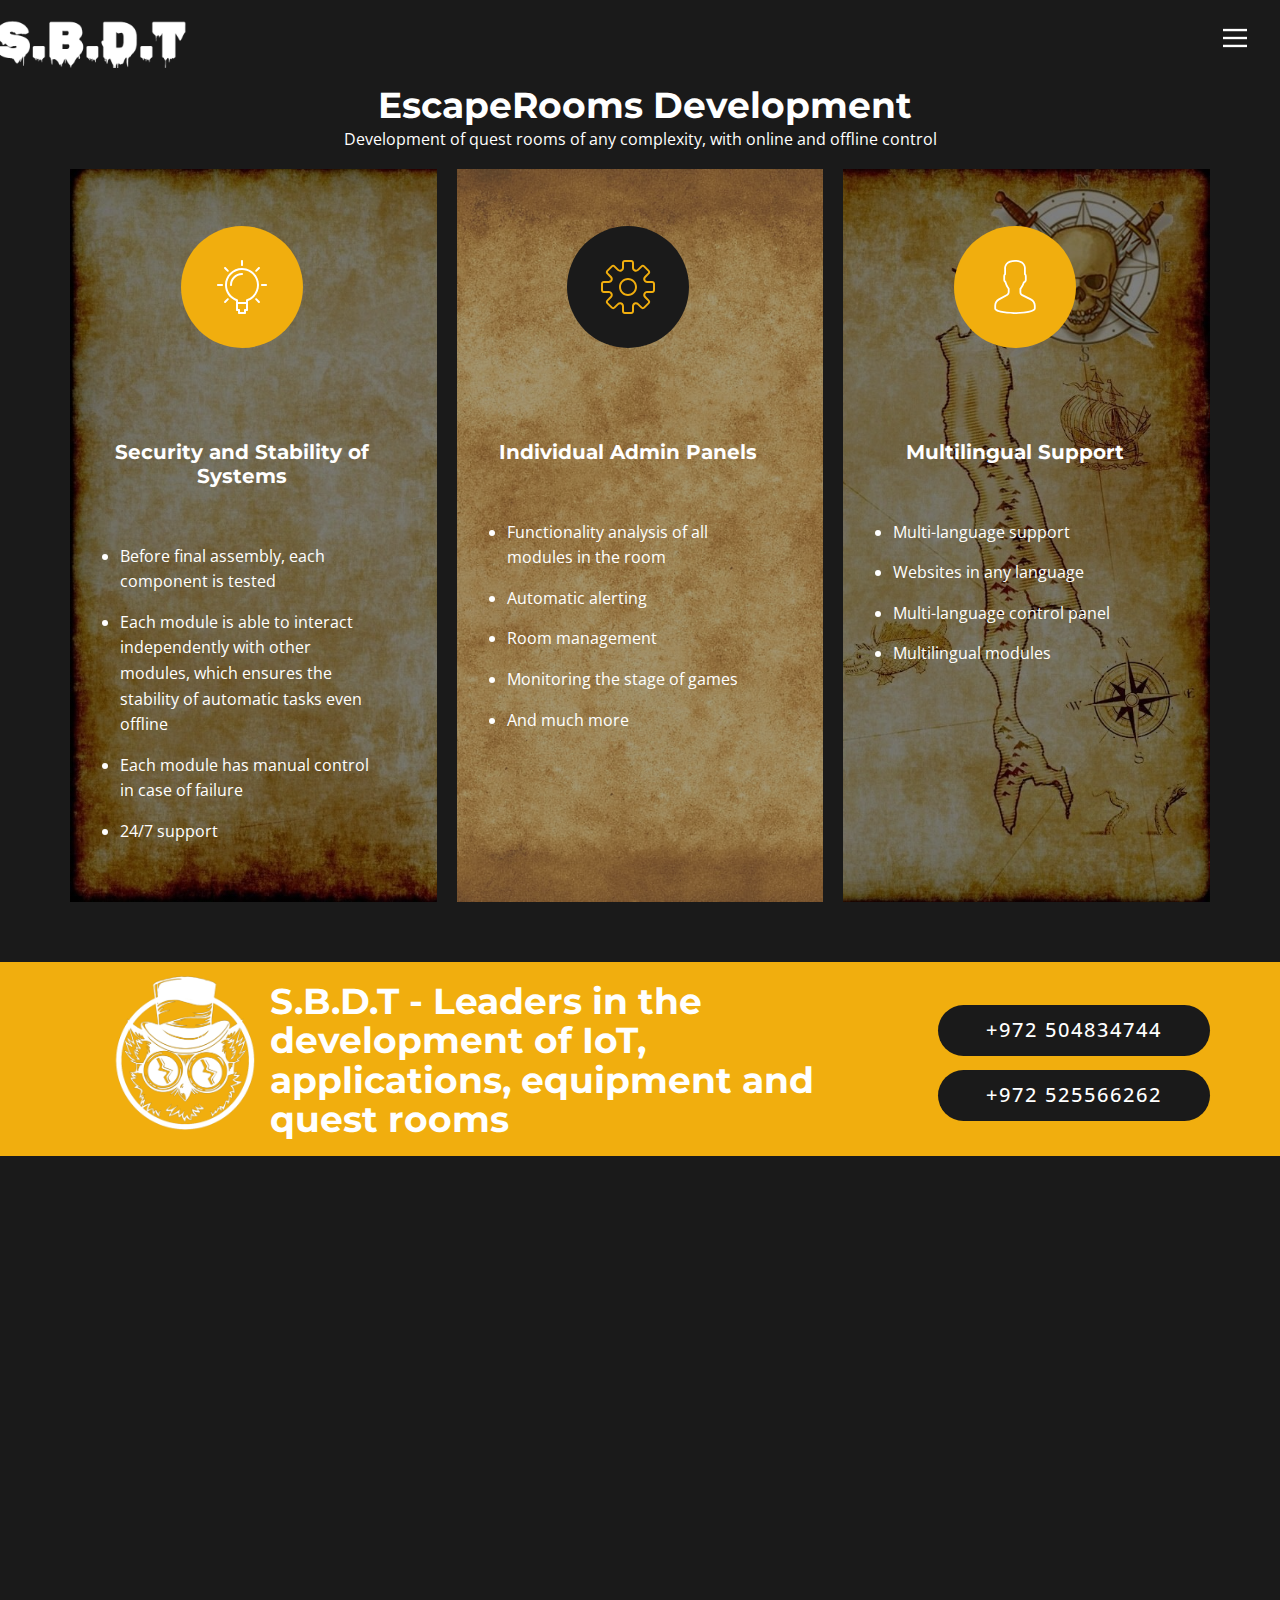
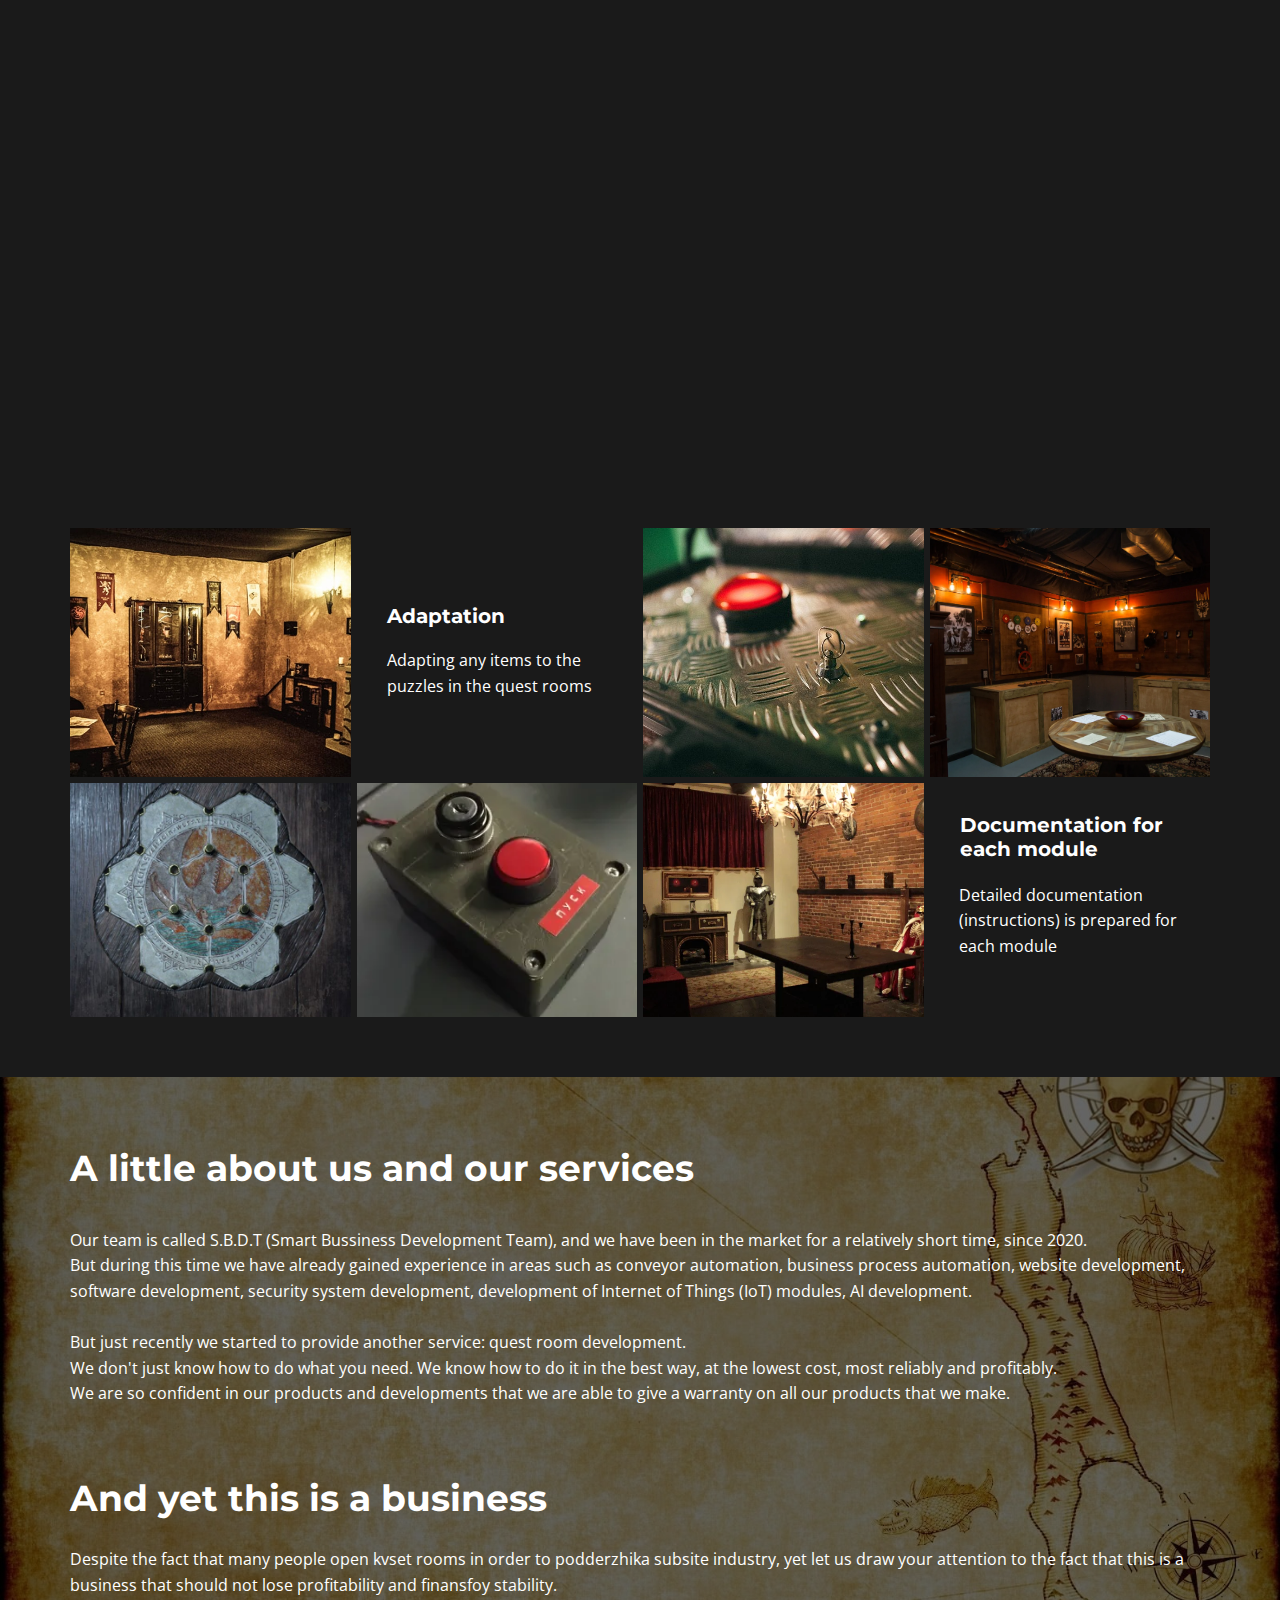
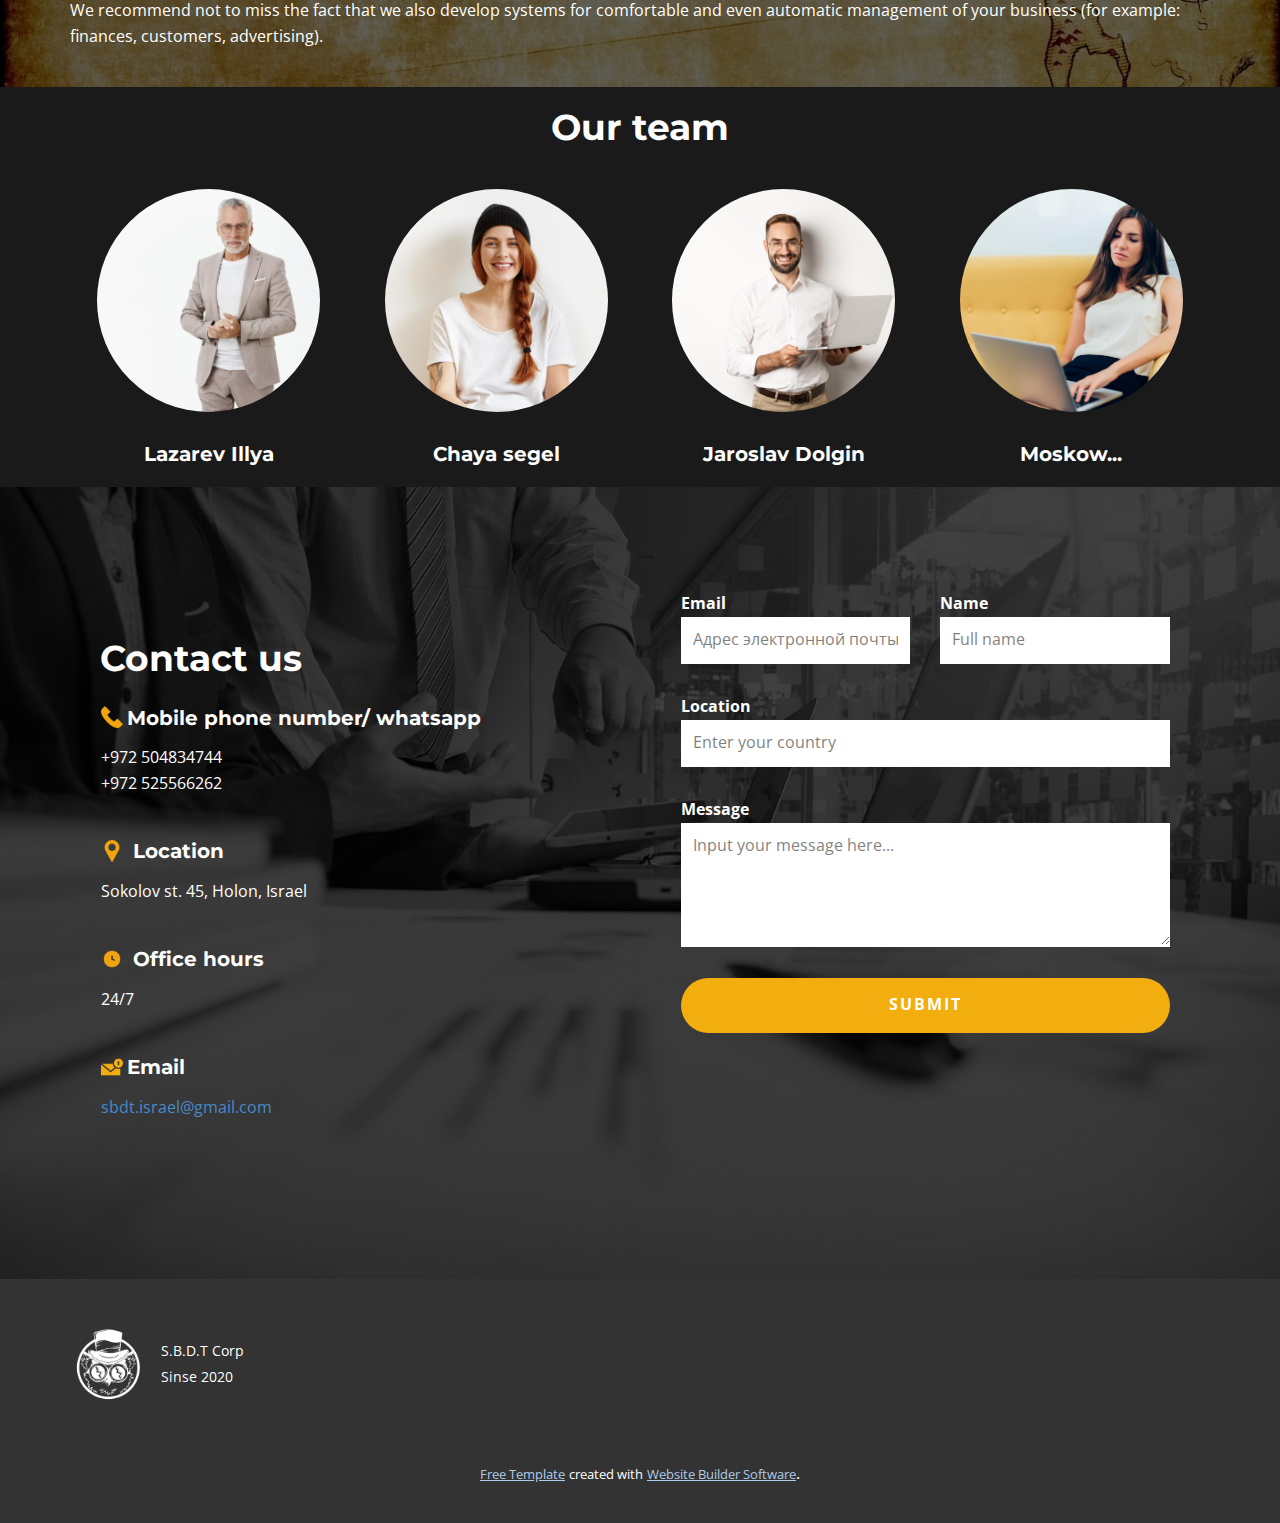
==== en.html @ 7250367c "Add files via upload" ====
<!DOCTYPE html>
<html style="font-size: 16px;" lang="ru"><head>
    <meta name="viewport" content="width=device-width, initial-scale=1.0">
    <meta charset="utf-8">
    <meta name="keywords" content="​We Provide Flexible IT Choose, ​​We advise leaders on strategy, marketing, organization and IT, The Future That You Will See Soon, 92, 37, 25, Contact Us">
    <meta name="description" content="Разработка тех поддержка кветс комнат">
    <title>en</title>
    <link rel="stylesheet" href="nicepage.css" media="screen">
<link rel="stylesheet" href="en.css" media="screen">
    <script class="u-script" type="text/javascript" src="jquery.js" defer=""></script>
    <script class="u-script" type="text/javascript" src="nicepage.js" defer=""></script>
    <meta name="generator" content="Nicepage 5.9.10, nicepage.com">
    <meta name="referrer" content="origin">
    <link id="u-theme-google-font" rel="stylesheet" href="https://fonts.googleapis.com/css?family=Roboto:100,100i,300,300i,400,400i,500,500i,700,700i,900,900i|Open+Sans:300,300i,400,400i,500,500i,600,600i,700,700i,800,800i">
    <link id="u-page-google-font" rel="stylesheet" href="https://fonts.googleapis.com/css?family=Montserrat:100,100i,200,200i,300,300i,400,400i,500,500i,600,600i,700,700i,800,800i,900,900i">
    
    
    
    
    
    
    
    
    <script type="application/ld+json">{
		"@context": "http://schema.org",
		"@type": "Organization",
		"name": "Site1",
		"logo": "/images/logo.png"
}</script>
    <meta name="theme-color" content="#478ac9">
    <meta property="og:title" content="en">
    <meta property="og:description" content="Разработка тех поддержка кветс комнат">
    <meta property="og:type" content="website">
  <script>
    function gdprConfirmed() {
        return true;
    }
    function dynamicLoadScript(src) {
        var script = document.createElement('script');
        script.src = src && typeof src === 'string' ? src : 'https://www.google.com/recaptcha/api.js?render=6LfAHPQlAAAAAA3vXrbldy4jl2K6qHG-6I332Dzw';
        script.async = true;
        document.body.appendChild(script);
        script.onload = function() {
            let event = new CustomEvent("recaptchaLoaded");
            document.dispatchEvent(event);
        };
    }
    document.addEventListener('DOMContentLoaded', function () {
        var confirmButton = document.querySelector('.u-cookies-consent .u-button-confirm');
        if (confirmButton) {
            confirmButton.onclick = dynamicLoadScript;
        }
    });
    </script>
    <script>
        document.addEventListener("DOMContentLoaded", function(){
            if (!gdprConfirmed()) {
                return;
            }
            dynamicLoadScript();
        });
    </script>
    <script>
        document.addEventListener("recaptchaLoaded", function() {
            if (!gdprConfirmed()) {
                return;
            }
            (function (grecaptcha, sitekey, actions) {
                var recaptcha = {
                    execute: function (action, submitFormCb) {
                        try {
                            grecaptcha.execute(
                                sitekey,
                                {action: action}
                            ).then(function (token) {
                                var forms = document.getElementsByTagName('form');

                                for (var i = 0; i < forms.length; i++) {
                                    var fields = forms[i].getElementsByTagName('input');

                                    for (var j = 0; j < fields.length; j++) {
                                        var field = fields[j];

                                        if ('recaptchaResponse' === field.getAttribute('name')) {
                                            field.setAttribute('value', token);
                                            break;
                                        }
                                    }
                                }
                                submitFormCb();
                            });
                        } catch (e) {
                            var formError = document.querySelector('.u-form-send-error');

                            if (formError) {
                                formError.innerText = 'Неверный владелец сайта: ' + e.message.replace(/:[\s\S]*/, '');
                                formError.style.display = 'block';
                            }
                        }
                    },

                    executeContact: function (submitFormCb) {
                        recaptcha.execute(actions['contact'], submitFormCb);
                    }
                };

                window.recaptchaObject = recaptcha;
            })(
                grecaptcha,
                
                '6LfAHPQlAAAAAA3vXrbldy4jl2K6qHG-6I332Dzw',
                {'contact': 'contact'}
            );
        });
    </script>
<meta data-intl-tel-input-cdn-path="intlTelInput/"></head>
  <body class="u-body u-overlap u-xl-mode" data-lang="ru"><header class="u-clearfix u-header u-header" id="sec-5789"><a href="https://nicepage.com" class="u-image u-logo u-image-1" data-image-width="640" data-image-height="126">
        <img src="/images/logo.png" class="u-logo-image u-logo-image-1">
      </a><nav class="u-align-left u-font-size-14 u-menu u-menu-hamburger u-nav-spacing-25 u-offcanvas u-menu-1" data-responsive-from="XL">
        <div class="menu-collapse">
          <a class="u-button-style u-nav-link u-text-white" href="#" style="padding: 4px 0px; font-size: calc(1em + 8px);">
            <svg class="u-svg-link" preserveAspectRatio="xMidYMin slice" viewBox="0 0 302 302" style=""><use xmlns:xlink="http://www.w3.org/1999/xlink" xlink:href="#svg-7b92"></use></svg>
            <svg xmlns="http://www.w3.org/2000/svg" xmlns:xlink="http://www.w3.org/1999/xlink" version="1.1" id="svg-7b92" x="0px" y="0px" viewBox="0 0 302 302" style="enable-background:new 0 0 302 302;" xml:space="preserve" class="u-svg-content"><g><rect y="36" width="302" height="30"></rect><rect y="236" width="302" height="30"></rect><rect y="136" width="302" height="30"></rect>
</g><g></g><g></g><g></g><g></g><g></g><g></g><g></g><g></g><g></g><g></g><g></g><g></g><g></g><g></g><g></g></svg>
          </a>
        </div>
        <div class="u-custom-menu u-nav-container">
          <ul class="u-nav u-unstyled u-nav-1"><li class="u-nav-item"><a class="u-button-style u-nav-link u-palette-1-base u-text-active-white u-text-hover-grey-50 u-text-white" href="/he.html#carousel_6845" style="padding: 10px 20px;">דף הבית</a>
</li><li class="u-nav-item"><a class="u-button-style u-nav-link u-palette-1-base u-text-active-white u-text-hover-grey-50 u-text-white" href="/he.html#carousel_c0f6" style="padding: 10px 20px;">הצוות שלנו</a>
</li><li class="u-nav-item"><a class="u-button-style u-nav-link u-palette-1-base u-text-active-white u-text-hover-grey-50 u-text-white" href="/he.html#carousel_c68a" style="padding: 10px 20px;">צור קשר</a>
</li></ul>
        </div>
        <div class="u-custom-menu u-nav-container-collapse">
          <div class="u-align-center u-black u-container-style u-inner-container-layout u-opacity u-opacity-95 u-sidenav">
            <div class="u-inner-container-layout u-sidenav-overflow">
              <div class="u-menu-close"></div>
              <ul class="u-align-center u-nav u-popupmenu-items u-unstyled u-nav-2"><li class="u-nav-item"><a class="u-button-style u-nav-link" href="/he.html#carousel_6845">דף הבית</a>
</li><li class="u-nav-item"><a class="u-button-style u-nav-link" href="/he.html#carousel_c0f6">הצוות שלנו</a>
</li><li class="u-nav-item"><a class="u-button-style u-nav-link" href="/he.html#carousel_c68a">צור קשר</a>
</li></ul>
            </div>
          </div>
          <div class="u-black u-menu-overlay u-opacity u-opacity-70"></div>
        </div>
      </nav></header>
    <section class="u-clearfix u-grey-90 u-section-1" id="carousel_6845">
      <div class="u-clearfix u-sheet u-sheet-1">
        <a href="/ru.html" class="u-active-none u-border-2 u-border-active-palette-2-dark-1 u-border-grey-10 u-border-hover-palette-2-base u-border-no-left u-border-no-right u-border-no-top u-bottom-left-radius-0 u-bottom-right-radius-0 u-btn u-button-style u-hover-none u-none u-radius-0 u-text-grey-5 u-text-hover-palette-2-base u-top-left-radius-0 u-top-right-radius-0 u-btn-1">Русский</a>
        <a href="/he.html" class="u-active-none u-border-2 u-border-active-palette-2-dark-1 u-border-grey-5 u-border-hover-palette-2-base u-border-no-left u-border-no-right u-border-no-top u-btn u-button-style u-hover-none u-none u-text-grey-5 u-text-hover-palette-2-base u-btn-2">עברית</a>
        <h2 class="u-align-center u-custom-font u-font-montserrat u-text u-text-default u-text-1">&nbsp;EscapeRooms Development</h2>
        <p class="u-align-center u-text u-text-2"> Development of quest rooms of any complexity, with online and offline control</p>
        <div class="u-expanded-width u-list u-list-1">
          <div class="u-repeater u-repeater-1">
            <div class="u-container-align-center u-container-style u-custom-item u-image u-list-item u-repeater-item u-shading u-image-1" data-image-width="1600" data-image-height="1000">
              <div class="u-container-layout u-similar-container u-container-layout-1"><span class="u-align-center u-custom-item u-icon u-icon-circle u-palette-3-base u-text-white u-icon-1"><svg class="u-svg-link" preserveAspectRatio="xMidYMin slice" viewBox="0 0 54 54" style=""><use xmlns:xlink="http://www.w3.org/1999/xlink" xlink:href="#svg-997c"></use></svg><svg class="u-svg-content" viewBox="0 0 54 54" x="0px" y="0px" id="svg-997c" style="enable-background:new 0 0 54 54;"><g><path d="M27,8c-9.374,0-17,7.626-17,17c0,7.112,4.391,13.412,11,15.9V50c0,0.553,0.447,1,1,1h1v2c0,0.553,0.447,1,1,1h6
		c0.553,0,1-0.447,1-1v-2h1c0.553,0,1-0.447,1-1v-9.1c6.609-2.488,11-8.788,11-15.9C44,15.626,36.374,8,27,8z M30,49
		c-0.553,0-1,0.447-1,1v2h-4v-2c0-0.553-0.447-1-1-1h-1v-5h8v5H30z M31.688,39.242C31.277,39.377,31,39.761,31,40.192V42h-8v-1.808
		c0-0.432-0.277-0.815-0.688-0.95C16.145,37.214,12,31.49,12,25c0-8.271,6.729-15,15-15s15,6.729,15,15
		C42,31.49,37.855,37.214,31.688,39.242z"></path><path d="M27,6c0.553,0,1-0.447,1-1V1c0-0.553-0.447-1-1-1s-1,0.447-1,1v4C26,5.553,26.447,6,27,6z"></path><path d="M51,24h-4c-0.553,0-1,0.447-1,1s0.447,1,1,1h4c0.553,0,1-0.447,1-1S51.553,24,51,24z"></path><path d="M7,24H3c-0.553,0-1,0.447-1,1s0.447,1,1,1h4c0.553,0,1-0.447,1-1S7.553,24,7,24z"></path><path d="M43.264,7.322l-2.828,2.828c-0.391,0.391-0.391,1.023,0,1.414c0.195,0.195,0.451,0.293,0.707,0.293
		s0.512-0.098,0.707-0.293l2.828-2.828c0.391-0.391,0.391-1.023,0-1.414S43.654,6.932,43.264,7.322z"></path><path d="M12.15,38.436l-2.828,2.828c-0.391,0.391-0.391,1.023,0,1.414c0.195,0.195,0.451,0.293,0.707,0.293
		s0.512-0.098,0.707-0.293l2.828-2.828c0.391-0.391,0.391-1.023,0-1.414S12.541,38.045,12.15,38.436z"></path><path d="M41.85,38.436c-0.391-0.391-1.023-0.391-1.414,0s-0.391,1.023,0,1.414l2.828,2.828c0.195,0.195,0.451,0.293,0.707,0.293
		s0.512-0.098,0.707-0.293c0.391-0.391,0.391-1.023,0-1.414L41.85,38.436z"></path><path d="M12.15,11.564c0.195,0.195,0.451,0.293,0.707,0.293s0.512-0.098,0.707-0.293c0.391-0.391,0.391-1.023,0-1.414l-2.828-2.828
		c-0.391-0.391-1.023-0.391-1.414,0s-0.391,1.023,0,1.414L12.15,11.564z"></path><path d="M27,13c-6.617,0-12,5.383-12,12c0,0.553,0.447,1,1,1s1-0.447,1-1c0-5.514,4.486-10,10-10c0.553,0,1-0.447,1-1
		S27.553,13,27,13z"></path>
</g></svg></span>
                <h5 class="u-align-center u-custom-font u-font-montserrat u-text u-text-default u-text-3"> Security and Stability of Systems</h5>
                <ul class="u-align-left u-custom-item u-spacing-15 u-text u-text-default u-text-4">
                  <li> Before final assembly, each component is tested</li>
                  <li> Each module is able to interact independently with other modules, which ensures the stability of automatic tasks even offline</li>
                  <li> Each module has manual control in case of failure</li>
                  <li> 24/7 support<br>
                  </li>
                </ul>
              </div>
            </div>
            <div class="u-container-style u-custom-item u-image u-list-item u-repeater-item u-shading u-image-2" data-image-width="910" data-image-height="861">
              <div class="u-container-layout u-similar-container u-container-layout-2"><span class="u-align-center u-custom-item u-grey-90 u-icon u-icon-circle u-text-palette-3-base u-icon-2"><svg class="u-svg-link" preserveAspectRatio="xMidYMin slice" viewBox="0 0 54 54" style=""><use xmlns:xlink="http://www.w3.org/1999/xlink" xlink:href="#svg-9608"></use></svg><svg class="u-svg-content" viewBox="0 0 54 54" x="0px" y="0px" id="svg-9608" style="enable-background:new 0 0 54 54;"><g><path d="M51.22,21h-5.052c-0.812,0-1.481-0.447-1.792-1.197s-0.153-1.54,0.42-2.114l3.572-3.571
		c0.525-0.525,0.814-1.224,0.814-1.966c0-0.743-0.289-1.441-0.814-1.967l-4.553-4.553c-1.05-1.05-2.881-1.052-3.933,0l-3.571,3.571
		c-0.574,0.573-1.366,0.733-2.114,0.421C33.447,9.313,33,8.644,33,7.832V2.78C33,1.247,31.753,0,30.22,0H23.78
		C22.247,0,21,1.247,21,2.78v5.052c0,0.812-0.447,1.481-1.197,1.792c-0.748,0.313-1.54,0.152-2.114-0.421l-3.571-3.571
		c-1.052-1.052-2.883-1.05-3.933,0l-4.553,4.553c-0.525,0.525-0.814,1.224-0.814,1.967c0,0.742,0.289,1.44,0.814,1.966l3.572,3.571
		c0.573,0.574,0.73,1.364,0.42,2.114S8.644,21,7.832,21H2.78C1.247,21,0,22.247,0,23.78v6.439C0,31.753,1.247,33,2.78,33h5.052
		c0.812,0,1.481,0.447,1.792,1.197s0.153,1.54-0.42,2.114l-3.572,3.571c-0.525,0.525-0.814,1.224-0.814,1.966
		c0,0.743,0.289,1.441,0.814,1.967l4.553,4.553c1.051,1.051,2.881,1.053,3.933,0l3.571-3.572c0.574-0.573,1.363-0.731,2.114-0.42
		c0.75,0.311,1.197,0.98,1.197,1.792v5.052c0,1.533,1.247,2.78,2.78,2.78h6.439c1.533,0,2.78-1.247,2.78-2.78v-5.052
		c0-0.812,0.447-1.481,1.197-1.792c0.751-0.312,1.54-0.153,2.114,0.42l3.571,3.572c1.052,1.052,2.883,1.05,3.933,0l4.553-4.553
		c0.525-0.525,0.814-1.224,0.814-1.967c0-0.742-0.289-1.44-0.814-1.966l-3.572-3.571c-0.573-0.574-0.73-1.364-0.42-2.114
		S45.356,33,46.168,33h5.052c1.533,0,2.78-1.247,2.78-2.78V23.78C54,22.247,52.753,21,51.22,21z M52,30.22
		C52,30.65,51.65,31,51.22,31h-5.052c-1.624,0-3.019,0.932-3.64,2.432c-0.622,1.5-0.295,3.146,0.854,4.294l3.572,3.571
		c0.305,0.305,0.305,0.8,0,1.104l-4.553,4.553c-0.304,0.304-0.799,0.306-1.104,0l-3.571-3.572c-1.149-1.149-2.794-1.474-4.294-0.854
		c-1.5,0.621-2.432,2.016-2.432,3.64v5.052C31,51.65,30.65,52,30.22,52H23.78C23.35,52,23,51.65,23,51.22v-5.052
		c0-1.624-0.932-3.019-2.432-3.64c-0.503-0.209-1.021-0.311-1.533-0.311c-1.014,0-1.997,0.4-2.761,1.164l-3.571,3.572
		c-0.306,0.306-0.801,0.304-1.104,0l-4.553-4.553c-0.305-0.305-0.305-0.8,0-1.104l3.572-3.571c1.148-1.148,1.476-2.794,0.854-4.294
		C10.851,31.932,9.456,31,7.832,31H2.78C2.35,31,2,30.65,2,30.22V23.78C2,23.35,2.35,23,2.78,23h5.052
		c1.624,0,3.019-0.932,3.64-2.432c0.622-1.5,0.295-3.146-0.854-4.294l-3.572-3.571c-0.305-0.305-0.305-0.8,0-1.104l4.553-4.553
		c0.304-0.305,0.799-0.305,1.104,0l3.571,3.571c1.147,1.147,2.792,1.476,4.294,0.854C22.068,10.851,23,9.456,23,7.832V2.78
		C23,2.35,23.35,2,23.78,2h6.439C30.65,2,31,2.35,31,2.78v5.052c0,1.624,0.932,3.019,2.432,3.64
		c1.502,0.622,3.146,0.294,4.294-0.854l3.571-3.571c0.306-0.305,0.801-0.305,1.104,0l4.553,4.553c0.305,0.305,0.305,0.8,0,1.104
		l-3.572,3.571c-1.148,1.148-1.476,2.794-0.854,4.294c0.621,1.5,2.016,2.432,3.64,2.432h5.052C51.65,23,52,23.35,52,23.78V30.22z"></path><path d="M27,18c-4.963,0-9,4.037-9,9s4.037,9,9,9s9-4.037,9-9S31.963,18,27,18z M27,34c-3.859,0-7-3.141-7-7s3.141-7,7-7
		s7,3.141,7,7S30.859,34,27,34z"></path>
</g></svg></span>
                <h5 class="u-align-center u-custom-font u-font-montserrat u-text u-text-default u-text-5"> Individual Admin Panels</h5>
                <ul class="u-align-left u-custom-item u-spacing-15 u-text u-text-default u-text-6">
                  <li> Functionality analysis of all modules in the room</li>
                  <li> Automatic alerting</li>
                  <li> Room management</li>
                  <li> Monitoring the stage of games</li>
                  <li> And much more</li>
                </ul>
              </div>
            </div>
            <div class="u-container-align-center u-container-style u-custom-item u-image u-list-item u-repeater-item u-shading u-image-3" data-image-width="1600" data-image-height="1000">
              <div class="u-container-layout u-similar-container u-container-layout-3"><span class="u-align-center u-custom-item u-icon u-icon-circle u-palette-3-base u-icon-3"><svg class="u-svg-link" preserveAspectRatio="xMidYMin slice" viewBox="0 0 60 60" style=""><use xmlns:xlink="http://www.w3.org/1999/xlink" xlink:href="#svg-826c"></use></svg><svg class="u-svg-content" viewBox="0 0 60 60" x="0px" y="0px" id="svg-826c" style="enable-background:new 0 0 60 60;"><path d="M48.014,42.889l-9.553-4.776C37.56,37.662,37,36.756,37,35.748v-3.381c0.229-0.28,0.47-0.599,0.719-0.951
	c1.239-1.75,2.232-3.698,2.954-5.799C42.084,24.97,43,23.575,43,22v-4c0-0.963-0.36-1.896-1-2.625v-5.319
	c0.056-0.55,0.276-3.824-2.092-6.525C37.854,1.188,34.521,0,30,0s-7.854,1.188-9.908,3.53C17.724,6.231,17.944,9.506,18,10.056
	v5.319c-0.64,0.729-1,1.662-1,2.625v4c0,1.217,0.553,2.352,1.497,3.109c0.916,3.627,2.833,6.36,3.503,7.237v3.309
	c0,0.968-0.528,1.856-1.377,2.32l-8.921,4.866C8.801,44.424,7,47.458,7,50.762V54c0,4.746,15.045,6,23,6s23-1.254,23-6v-3.043
	C53,47.519,51.089,44.427,48.014,42.889z M51,54c0,1.357-7.412,4-21,4S9,55.357,9,54v-3.238c0-2.571,1.402-4.934,3.659-6.164
	l8.921-4.866C23.073,38.917,24,37.354,24,35.655v-4.019l-0.233-0.278c-0.024-0.029-2.475-2.994-3.41-7.065l-0.091-0.396l-0.341-0.22
	C19.346,23.303,19,22.676,19,22v-4c0-0.561,0.238-1.084,0.67-1.475L20,16.228V10l-0.009-0.131c-0.003-0.027-0.343-2.799,1.605-5.021
	C23.253,2.958,26.081,2,30,2c3.905,0,6.727,0.951,8.386,2.828c1.947,2.201,1.625,5.017,1.623,5.041L40,16.228l0.33,0.298
	C40.762,16.916,41,17.439,41,18v4c0,0.873-0.572,1.637-1.422,1.899l-0.498,0.153l-0.16,0.495c-0.669,2.081-1.622,4.003-2.834,5.713
	c-0.297,0.421-0.586,0.794-0.837,1.079L35,31.623v4.125c0,1.77,0.983,3.361,2.566,4.153l9.553,4.776
	C49.513,45.874,51,48.28,51,50.957V54z"></path></svg></span>
                <h5 class="u-align-center u-custom-font u-font-montserrat u-text u-text-default u-text-7"> Multilingual Support</h5>
                <ul class="u-align-left u-custom-item u-spacing-15 u-text u-text-default u-text-8">
                  <li> Multi-language support</li>
                  <li> Websites in any language</li>
                  <li> Multi-language control panel</li>
                  <li> Multilingual modules</li>
                </ul>
              </div>
            </div>
          </div>
        </div>
      </div>
    </section>
    <section class="u-clearfix u-palette-3-base u-section-2" id="carousel_320a">
      <div class="u-clearfix u-sheet u-valign-middle-lg u-sheet-1">
        <div class="u-clearfix u-expanded-width-xl u-expanded-width-xs u-gutter-0 u-layout-wrap u-layout-wrap-1">
          <div class="u-layout">
            <div class="u-layout-row">
              <div class="u-align-center-sm u-align-center-xs u-align-left-lg u-align-left-md u-align-left-xl u-container-style u-layout-cell u-left-cell u-size-34 u-layout-cell-1">
                <div class="u-container-layout u-container-layout-1">
                  <img class="u-image u-image-contain u-image-default u-preserve-proportions u-image-1" src="/images/IMG22.png" alt="" data-image-width="776" data-image-height="767">
                  <h2 class="u-custom-font u-font-montserrat u-text u-text-white u-text-1"> S.B.D.T - Lead​ers in the development of IoT, applications, equipment and quest rooms</h2>
                </div>
              </div>
              <div class="cell-temp-clone u-align-right u-container-style u-layout-cell u-right-cell u-similar-fill u-size-26 u-layout-cell-2">
                <div class="u-container-layout u-container-layout-2">
                  <a href="tel:+972504834744" class="u-align-center u-border-active-palette-2-light-2 u-border-hover-palette-2-light-2 u-border-none u-btn u-btn-round u-button-style u-color-scheme-summer-time u-color-style-multicolor-1 u-custom u-grey-90 u-radius-50 u-text-active-palette-3-base u-text-hover-palette-3-base u-btn-1" data-animation-name="" data-animation-duration="0" data-animation-delay="0" data-animation-direction="">+972 504834744</a>
                  <a href="tel:+972525566262" class="u-align-center u-border-active-palette-2-light-2 u-border-hover-palette-2-light-2 u-border-none u-btn u-btn-round u-button-style u-color-scheme-summer-time u-color-style-multicolor-1 u-custom u-grey-90 u-radius-50 u-text-active-palette-3-base u-text-hover-palette-3-base u-btn-2" data-animation-name="" data-animation-duration="0" data-animation-delay="0" data-animation-direction="">+972 525566262</a>
                </div>
              </div>
            </div>
          </div>
        </div>
      </div>
    </section>
    <section class="u-align-left u-clearfix u-grey-90 u-section-3" id="carousel_d161">
      <div class="u-list u-list-1">
        <div class="u-repeater u-repeater-1">
          <div class="u-align-left u-container-align-center u-container-style u-list-item u-opacity u-opacity-90 u-repeater-item u-shape-rectangle u-list-item-1" data-animation-name="customAnimationIn" data-animation-duration="1500" data-animation-delay="500">
            <div class="u-container-layout u-similar-container u-valign-top u-container-layout-1"><span class="u-align-center u-icon u-icon-circle u-palette-3-base u-text-white u-icon-1"><svg class="u-svg-link" preserveAspectRatio="xMidYMin slice" viewBox="0 0 54 54" style=""><use xmlns:xlink="http://www.w3.org/1999/xlink" xlink:href="#svg-0cd9"></use></svg><svg class="u-svg-content" viewBox="0 0 54 54" x="0px" y="0px" id="svg-0cd9" style="enable-background:new 0 0 54 54;"><g><path d="M27,8c-9.374,0-17,7.626-17,17c0,7.112,4.391,13.412,11,15.9V50c0,0.553,0.447,1,1,1h1v2c0,0.553,0.447,1,1,1h6
		c0.553,0,1-0.447,1-1v-2h1c0.553,0,1-0.447,1-1v-9.1c6.609-2.488,11-8.788,11-15.9C44,15.626,36.374,8,27,8z M30,49
		c-0.553,0-1,0.447-1,1v2h-4v-2c0-0.553-0.447-1-1-1h-1v-5h8v5H30z M31.688,39.242C31.277,39.377,31,39.761,31,40.192V42h-8v-1.808
		c0-0.432-0.277-0.815-0.688-0.95C16.145,37.214,12,31.49,12,25c0-8.271,6.729-15,15-15s15,6.729,15,15
		C42,31.49,37.855,37.214,31.688,39.242z"></path><path d="M27,6c0.553,0,1-0.447,1-1V1c0-0.553-0.447-1-1-1s-1,0.447-1,1v4C26,5.553,26.447,6,27,6z"></path><path d="M51,24h-4c-0.553,0-1,0.447-1,1s0.447,1,1,1h4c0.553,0,1-0.447,1-1S51.553,24,51,24z"></path><path d="M7,24H3c-0.553,0-1,0.447-1,1s0.447,1,1,1h4c0.553,0,1-0.447,1-1S7.553,24,7,24z"></path><path d="M43.264,7.322l-2.828,2.828c-0.391,0.391-0.391,1.023,0,1.414c0.195,0.195,0.451,0.293,0.707,0.293
		s0.512-0.098,0.707-0.293l2.828-2.828c0.391-0.391,0.391-1.023,0-1.414S43.654,6.932,43.264,7.322z"></path><path d="M12.15,38.436l-2.828,2.828c-0.391,0.391-0.391,1.023,0,1.414c0.195,0.195,0.451,0.293,0.707,0.293
		s0.512-0.098,0.707-0.293l2.828-2.828c0.391-0.391,0.391-1.023,0-1.414S12.541,38.045,12.15,38.436z"></path><path d="M41.85,38.436c-0.391-0.391-1.023-0.391-1.414,0s-0.391,1.023,0,1.414l2.828,2.828c0.195,0.195,0.451,0.293,0.707,0.293
		s0.512-0.098,0.707-0.293c0.391-0.391,0.391-1.023,0-1.414L41.85,38.436z"></path><path d="M12.15,11.564c0.195,0.195,0.451,0.293,0.707,0.293s0.512-0.098,0.707-0.293c0.391-0.391,0.391-1.023,0-1.414l-2.828-2.828
		c-0.391-0.391-1.023-0.391-1.414,0s-0.391,1.023,0,1.414L12.15,11.564z"></path><path d="M27,13c-6.617,0-12,5.383-12,12c0,0.553,0.447,1,1,1s1-0.447,1-1c0-5.514,4.486-10,10-10c0.553,0,1-0.447,1-1
		S27.553,13,27,13z"></path>
</g></svg></span>
              <h4 class="u-align-center u-custom-font u-custom-item u-font-montserrat u-text u-text-1"> High quality</h4>
              <p class="u-align-center u-text u-text-2"> When assembling, we make sure that every component works without failure. Not only that, we always provide for redundant manual interaction mechanisms.</p>
            </div>
          </div>
          <div class="u-align-left u-container-align-center u-container-style u-list-item u-opacity u-opacity-90 u-repeater-item u-shape-rectangle u-list-item-2" data-animation-name="customAnimationIn" data-animation-duration="1500">
            <div class="u-container-layout u-similar-container u-valign-top u-container-layout-2"><span class="u-align-center u-icon u-icon-circle u-palette-3-base u-text-white u-icon-2"><svg class="u-svg-link" preserveAspectRatio="xMidYMin slice" viewBox="0 0 54 54" style=""><use xmlns:xlink="http://www.w3.org/1999/xlink" xlink:href="#svg-81b3"></use></svg><svg class="u-svg-content" viewBox="0 0 54 54" x="0px" y="0px" id="svg-81b3" style="enable-background:new 0 0 54 54;"><g><path d="M51.22,21h-5.052c-0.812,0-1.481-0.447-1.792-1.197s-0.153-1.54,0.42-2.114l3.572-3.571
		c0.525-0.525,0.814-1.224,0.814-1.966c0-0.743-0.289-1.441-0.814-1.967l-4.553-4.553c-1.05-1.05-2.881-1.052-3.933,0l-3.571,3.571
		c-0.574,0.573-1.366,0.733-2.114,0.421C33.447,9.313,33,8.644,33,7.832V2.78C33,1.247,31.753,0,30.22,0H23.78
		C22.247,0,21,1.247,21,2.78v5.052c0,0.812-0.447,1.481-1.197,1.792c-0.748,0.313-1.54,0.152-2.114-0.421l-3.571-3.571
		c-1.052-1.052-2.883-1.05-3.933,0l-4.553,4.553c-0.525,0.525-0.814,1.224-0.814,1.967c0,0.742,0.289,1.44,0.814,1.966l3.572,3.571
		c0.573,0.574,0.73,1.364,0.42,2.114S8.644,21,7.832,21H2.78C1.247,21,0,22.247,0,23.78v6.439C0,31.753,1.247,33,2.78,33h5.052
		c0.812,0,1.481,0.447,1.792,1.197s0.153,1.54-0.42,2.114l-3.572,3.571c-0.525,0.525-0.814,1.224-0.814,1.966
		c0,0.743,0.289,1.441,0.814,1.967l4.553,4.553c1.051,1.051,2.881,1.053,3.933,0l3.571-3.572c0.574-0.573,1.363-0.731,2.114-0.42
		c0.75,0.311,1.197,0.98,1.197,1.792v5.052c0,1.533,1.247,2.78,2.78,2.78h6.439c1.533,0,2.78-1.247,2.78-2.78v-5.052
		c0-0.812,0.447-1.481,1.197-1.792c0.751-0.312,1.54-0.153,2.114,0.42l3.571,3.572c1.052,1.052,2.883,1.05,3.933,0l4.553-4.553
		c0.525-0.525,0.814-1.224,0.814-1.967c0-0.742-0.289-1.44-0.814-1.966l-3.572-3.571c-0.573-0.574-0.73-1.364-0.42-2.114
		S45.356,33,46.168,33h5.052c1.533,0,2.78-1.247,2.78-2.78V23.78C54,22.247,52.753,21,51.22,21z M52,30.22
		C52,30.65,51.65,31,51.22,31h-5.052c-1.624,0-3.019,0.932-3.64,2.432c-0.622,1.5-0.295,3.146,0.854,4.294l3.572,3.571
		c0.305,0.305,0.305,0.8,0,1.104l-4.553,4.553c-0.304,0.304-0.799,0.306-1.104,0l-3.571-3.572c-1.149-1.149-2.794-1.474-4.294-0.854
		c-1.5,0.621-2.432,2.016-2.432,3.64v5.052C31,51.65,30.65,52,30.22,52H23.78C23.35,52,23,51.65,23,51.22v-5.052
		c0-1.624-0.932-3.019-2.432-3.64c-0.503-0.209-1.021-0.311-1.533-0.311c-1.014,0-1.997,0.4-2.761,1.164l-3.571,3.572
		c-0.306,0.306-0.801,0.304-1.104,0l-4.553-4.553c-0.305-0.305-0.305-0.8,0-1.104l3.572-3.571c1.148-1.148,1.476-2.794,0.854-4.294
		C10.851,31.932,9.456,31,7.832,31H2.78C2.35,31,2,30.65,2,30.22V23.78C2,23.35,2.35,23,2.78,23h5.052
		c1.624,0,3.019-0.932,3.64-2.432c0.622-1.5,0.295-3.146-0.854-4.294l-3.572-3.571c-0.305-0.305-0.305-0.8,0-1.104l4.553-4.553
		c0.304-0.305,0.799-0.305,1.104,0l3.571,3.571c1.147,1.147,2.792,1.476,4.294,0.854C22.068,10.851,23,9.456,23,7.832V2.78
		C23,2.35,23.35,2,23.78,2h6.439C30.65,2,31,2.35,31,2.78v5.052c0,1.624,0.932,3.019,2.432,3.64
		c1.502,0.622,3.146,0.294,4.294-0.854l3.571-3.571c0.306-0.305,0.801-0.305,1.104,0l4.553,4.553c0.305,0.305,0.305,0.8,0,1.104
		l-3.572,3.571c-1.148,1.148-1.476,2.794-0.854,4.294c0.621,1.5,2.016,2.432,3.64,2.432h5.052C51.65,23,52,23.35,52,23.78V30.22z"></path><path d="M27,18c-4.963,0-9,4.037-9,9s4.037,9,9,9s9-4.037,9-9S31.963,18,27,18z M27,34c-3.859,0-7-3.141-7-7s3.141-7,7-7
		s7,3.141,7,7S30.859,34,27,34z"></path>
</g></svg></span>
              <h4 class="u-align-center u-custom-font u-custom-item u-font-montserrat u-text u-text-3"> Individual approach</h4>
              <p class="u-align-center u-text u-text-4"> We develop all mechanisms individually for each of our customers. This allows us to achieve maximum performance and system uptime.</p>
            </div>
          </div>
          <div class="u-align-left u-container-align-center u-container-style u-list-item u-opacity u-opacity-90 u-repeater-item u-shape-rectangle u-list-item-3" data-animation-name="customAnimationIn" data-animation-duration="1500" data-animation-delay="500">
            <div class="u-container-layout u-similar-container u-valign-top u-container-layout-3"><span class="u-align-center u-icon u-icon-circle u-palette-3-base u-text-white u-icon-3"><svg class="u-svg-link" preserveAspectRatio="xMidYMin slice" viewBox="0 0 60 60" style=""><use xmlns:xlink="http://www.w3.org/1999/xlink" xlink:href="#svg-36f8"></use></svg><svg class="u-svg-content" viewBox="0 0 60 60" x="0px" y="0px" id="svg-36f8" style="enable-background:new 0 0 60 60;"><g><path d="M42.595,0H17.405C14.977,0,13,1.977,13,4.405v51.189C13,58.023,14.977,60,17.405,60h25.189C45.023,60,47,58.023,47,55.595
		V4.405C47,1.977,45.023,0,42.595,0z M15,8h30v38H15V8z M17.405,2h25.189C43.921,2,45,3.079,45,4.405V6H15V4.405
		C15,3.079,16.079,2,17.405,2z M42.595,58H17.405C16.079,58,15,56.921,15,55.595V48h30v7.595C45,56.921,43.921,58,42.595,58z"></path><path d="M30,49c-2.206,0-4,1.794-4,4s1.794,4,4,4s4-1.794,4-4S32.206,49,30,49z M30,55c-1.103,0-2-0.897-2-2s0.897-2,2-2
		s2,0.897,2,2S31.103,55,30,55z"></path><path d="M26,5h4c0.553,0,1-0.447,1-1s-0.447-1-1-1h-4c-0.553,0-1,0.447-1,1S25.447,5,26,5z"></path><path d="M33,5h1c0.553,0,1-0.447,1-1s-0.447-1-1-1h-1c-0.553,0-1,0.447-1,1S32.447,5,33,5z"></path><path d="M56.612,4.569c-0.391-0.391-1.023-0.391-1.414,0s-0.391,1.023,0,1.414c3.736,3.736,3.736,9.815,0,13.552
		c-0.391,0.391-0.391,1.023,0,1.414c0.195,0.195,0.451,0.293,0.707,0.293s0.512-0.098,0.707-0.293
		C61.128,16.434,61.128,9.085,56.612,4.569z"></path><path d="M52.401,6.845c-0.391-0.391-1.023-0.391-1.414,0s-0.391,1.023,0,1.414c1.237,1.237,1.918,2.885,1.918,4.639
		s-0.681,3.401-1.918,4.638c-0.391,0.391-0.391,1.023,0,1.414c0.195,0.195,0.451,0.293,0.707,0.293s0.512-0.098,0.707-0.293
		c1.615-1.614,2.504-3.764,2.504-6.052S54.017,8.459,52.401,6.845z"></path><path d="M4.802,5.983c0.391-0.391,0.391-1.023,0-1.414s-1.023-0.391-1.414,0c-4.516,4.516-4.516,11.864,0,16.38
		c0.195,0.195,0.451,0.293,0.707,0.293s0.512-0.098,0.707-0.293c0.391-0.391,0.391-1.023,0-1.414
		C1.065,15.799,1.065,9.72,4.802,5.983z"></path><path d="M9.013,6.569c-0.391-0.391-1.023-0.391-1.414,0c-1.615,1.614-2.504,3.764-2.504,6.052s0.889,4.438,2.504,6.053
		c0.195,0.195,0.451,0.293,0.707,0.293s0.512-0.098,0.707-0.293c0.391-0.391,0.391-1.023,0-1.414
		c-1.237-1.237-1.918-2.885-1.918-4.639S7.775,9.22,9.013,7.983C9.403,7.593,9.403,6.96,9.013,6.569z"></path>
</g></svg></span>
              <h4 class="u-align-center u-custom-font u-custom-item u-font-montserrat u-text u-text-5"> Always in your pocket</h4>
              <p class="u-align-center u-text u-text-6"> Provide all possible tools to communicate with technical support, as well as constant communication with your room</p>
            </div>
          </div>
          <div class="u-align-left u-container-align-center u-container-style u-list-item u-opacity u-opacity-90 u-repeater-item u-shape-rectangle u-list-item-4" data-animation-name="customAnimationIn" data-animation-duration="1500" data-animation-delay="500">
            <div class="u-container-layout u-similar-container u-valign-top u-container-layout-4"><span class="u-align-center u-icon u-icon-circle u-palette-3-base u-text-white u-icon-4"><svg class="u-svg-link" preserveAspectRatio="xMidYMin slice" viewBox="0 0 60 60" style=""><use xmlns:xlink="http://www.w3.org/1999/xlink" xlink:href="#svg-562a"></use></svg><svg class="u-svg-content" viewBox="0 0 60 60" x="0px" y="0px" id="svg-562a" style="enable-background:new 0 0 60 60;"><g><path d="M38.914,0H6.5v60h47V14.586L38.914,0z M39.5,3.414L50.086,14H39.5V3.414z M8.5,58V2h29v14h14v42H8.5z"></path><path d="M42.5,21h-16c-0.552,0-1,0.447-1,1s0.448,1,1,1h16c0.552,0,1-0.447,1-1S43.052,21,42.5,21z"></path><path d="M22.875,18.219l-4.301,3.441l-1.367-1.367c-0.391-0.391-1.023-0.391-1.414,0s-0.391,1.023,0,1.414l2,2
		C17.987,23.901,18.243,24,18.5,24c0.22,0,0.441-0.072,0.624-0.219l5-4c0.432-0.346,0.501-0.975,0.156-1.406
		C23.936,17.943,23.306,17.874,22.875,18.219z"></path><path d="M42.5,32h-16c-0.552,0-1,0.447-1,1s0.448,1,1,1h16c0.552,0,1-0.447,1-1S43.052,32,42.5,32z"></path><path d="M22.875,29.219l-4.301,3.441l-1.367-1.367c-0.391-0.391-1.023-0.391-1.414,0s-0.391,1.023,0,1.414l2,2
		C17.987,34.901,18.243,35,18.5,35c0.22,0,0.441-0.072,0.624-0.219l5-4c0.432-0.346,0.501-0.975,0.156-1.406
		C23.936,28.943,23.306,28.874,22.875,29.219z"></path><path d="M42.5,43h-16c-0.552,0-1,0.447-1,1s0.448,1,1,1h16c0.552,0,1-0.447,1-1S43.052,43,42.5,43z"></path><path d="M22.875,40.219l-4.301,3.441l-1.367-1.367c-0.391-0.391-1.023-0.391-1.414,0s-0.391,1.023,0,1.414l2,2
		C17.987,45.901,18.243,46,18.5,46c0.22,0,0.441-0.072,0.624-0.219l5-4c0.432-0.346,0.501-0.975,0.156-1.406
		C23.936,39.943,23.306,39.874,22.875,40.219z"></path>
</g></svg></span>
              <h4 class="u-align-center u-custom-font u-custom-item u-font-montserrat u-text u-text-7"> The best prices on the world market</h4>
              <p class="u-align-center u-text u-text-8"> You pay only for our work. There is no extra charge for components.<br>Cash payment is possible.<br>
              </p>
            </div>
          </div>
          <div class="u-align-left u-container-align-center u-container-style u-list-item u-opacity u-opacity-90 u-repeater-item u-shape-rectangle u-list-item-5" data-animation-name="customAnimationIn" data-animation-duration="1500" data-animation-delay="500">
            <div class="u-container-layout u-similar-container u-valign-top u-container-layout-5"><span class="u-align-center u-icon u-icon-circle u-palette-3-base u-text-white u-icon-5"><svg class="u-svg-link" preserveAspectRatio="xMidYMin slice" viewBox="0 0 61.168 61.168" style=""><use xmlns:xlink="http://www.w3.org/1999/xlink" xlink:href="#svg-55de"></use></svg><svg class="u-svg-content" viewBox="0 0 61.168 61.168" x="0px" y="0px" id="svg-55de" style="enable-background:new 0 0 61.168 61.168;"><g><path d="M30.938,26.584c3.859,0,7-3.141,7-7s-3.141-7-7-7s-7,3.141-7,7S27.078,26.584,30.938,26.584z M30.938,14.584
		c2.757,0,5,2.243,5,5s-2.243,5-5,5s-5-2.243-5-5S28.181,14.584,30.938,14.584z"></path><path d="M50.216,37.584h-7.161l3.047-4.4c5.755-7.671,4.922-20.28-1.781-26.982c-3.621-3.622-8.437-5.617-13.56-5.617
		c-5.122,0-9.938,1.995-13.56,5.617c-6.703,6.702-7.536,19.312-1.804,26.952l3.068,4.431h-7.513L0,60.584h61.168L50.216,37.584z
		 M17.02,31.984c-5.199-6.933-4.454-18.32,1.596-24.369c3.244-3.244,7.558-5.031,12.146-5.031s8.901,1.787,12.146,5.031
		c6.05,6.049,6.795,17.437,1.573,24.399L30.761,51.827l-9.863-14.243h0L17.02,31.984z M12.216,39.584h7.634l10.911,15.757
		l10.91-15.757h7.281l9.048,19H3.168L12.216,39.584z"></path>
</g></svg></span>
              <h4 class="u-align-center u-custom-font u-custom-item u-font-montserrat u-text u-text-9"> We are everywhere</h4>
              <p class="u-align-center u-text u-text-10"> There is no need to get to our office. We get to the client ourselves, not depending on the city or country</p>
            </div>
          </div>
          <div class="u-align-left u-container-align-center u-container-style u-list-item u-opacity u-opacity-90 u-repeater-item u-shape-rectangle u-list-item-6" data-animation-name="customAnimationIn" data-animation-duration="1500" data-animation-delay="500">
            <div class="u-container-layout u-similar-container u-valign-top u-container-layout-6"><span class="u-align-center u-icon u-icon-circle u-palette-3-base u-text-white u-icon-6"><svg class="u-svg-link" preserveAspectRatio="xMidYMin slice" viewBox="0 0 60 60" style=""><use xmlns:xlink="http://www.w3.org/1999/xlink" xlink:href="#svg-44ef"></use></svg><svg class="u-svg-content" viewBox="0 0 60 60" x="0px" y="0px" id="svg-44ef" style="enable-background:new 0 0 60 60;"><path d="M55.014,45.389l-9.553-4.776C44.56,40.162,44,39.256,44,38.248v-3.381c0.229-0.28,0.47-0.599,0.719-0.951
	c1.239-1.75,2.232-3.698,2.954-5.799C49.084,27.47,50,26.075,50,24.5v-4c0-0.963-0.36-1.896-1-2.625v-5.319
	c0.056-0.55,0.276-3.824-2.092-6.525C44.854,3.688,41.521,2.5,37,2.5s-7.854,1.188-9.908,3.53c-1.435,1.637-1.918,3.481-2.064,4.805
	C23.314,9.949,21.294,9.5,19,9.5c-10.389,0-10.994,8.855-11,9v4.579c-0.648,0.706-1,1.521-1,2.33v3.454
	c0,1.079,0.483,2.085,1.311,2.765c0.825,3.11,2.854,5.46,3.644,6.285v2.743c0,0.787-0.428,1.509-1.171,1.915l-6.653,4.173
	C1.583,48.134,0,50.801,0,53.703V57.5h14h2h44v-4.043C60,50.019,58.089,46.927,55.014,45.389z M14,53.262V55.5H2v-1.797
	c0-2.17,1.184-4.164,3.141-5.233l6.652-4.173c1.333-0.727,2.161-2.121,2.161-3.641v-3.591l-0.318-0.297
	c-0.026-0.024-2.683-2.534-3.468-5.955l-0.091-0.396l-0.342-0.22C9.275,29.899,9,29.4,9,28.863v-3.454
	c0-0.36,0.245-0.788,0.671-1.174L10,23.938l-0.002-5.38C10.016,18.271,10.537,11.5,19,11.5c2.393,0,4.408,0.553,6,1.644v4.731
	c-0.64,0.729-1,1.662-1,2.625v4c0,0.304,0.035,0.603,0.101,0.893c0.027,0.116,0.081,0.222,0.118,0.334
	c0.055,0.168,0.099,0.341,0.176,0.5c0.001,0.002,0.002,0.003,0.003,0.005c0.256,0.528,0.629,1,1.099,1.377
	c0.005,0.019,0.011,0.036,0.016,0.054c0.06,0.229,0.123,0.457,0.191,0.68l0.081,0.261c0.014,0.046,0.031,0.093,0.046,0.139
	c0.035,0.108,0.069,0.215,0.105,0.321c0.06,0.175,0.123,0.356,0.196,0.553c0.031,0.082,0.065,0.156,0.097,0.237
	c0.082,0.209,0.164,0.411,0.25,0.611c0.021,0.048,0.039,0.1,0.06,0.147l0.056,0.126c0.026,0.058,0.053,0.11,0.079,0.167
	c0.098,0.214,0.194,0.421,0.294,0.621c0.016,0.032,0.031,0.067,0.047,0.099c0.063,0.125,0.126,0.243,0.189,0.363
	c0.108,0.206,0.214,0.4,0.32,0.588c0.052,0.092,0.103,0.182,0.154,0.269c0.144,0.246,0.281,0.472,0.414,0.682
	c0.029,0.045,0.057,0.092,0.085,0.135c0.242,0.375,0.452,0.679,0.626,0.916c0.046,0.063,0.086,0.117,0.125,0.17
	c0.022,0.029,0.052,0.071,0.071,0.097v3.309c0,0.968-0.528,1.856-1.377,2.32l-2.646,1.443l-0.461-0.041l-0.188,0.395l-5.626,3.069
	C15.801,46.924,14,49.958,14,53.262z M58,55.5H16v-2.238c0-2.571,1.402-4.934,3.659-6.164l8.921-4.866
	C30.073,41.417,31,39.854,31,38.155v-4.018v-0.001l-0.194-0.232l-0.038-0.045c-0.002-0.003-0.064-0.078-0.165-0.21
	c-0.006-0.008-0.012-0.016-0.019-0.024c-0.053-0.069-0.115-0.152-0.186-0.251c-0.001-0.002-0.002-0.003-0.003-0.005
	c-0.149-0.207-0.336-0.476-0.544-0.8c-0.005-0.007-0.009-0.015-0.014-0.022c-0.098-0.153-0.202-0.32-0.308-0.497
	c-0.008-0.013-0.016-0.026-0.024-0.04c-0.226-0.379-0.466-0.808-0.705-1.283c0,0-0.001-0.001-0.001-0.002
	c-0.127-0.255-0.254-0.523-0.378-0.802l0,0c-0.017-0.039-0.035-0.077-0.052-0.116h0c-0.055-0.125-0.11-0.256-0.166-0.391
	c-0.02-0.049-0.04-0.1-0.06-0.15c-0.052-0.131-0.105-0.263-0.161-0.414c-0.102-0.272-0.198-0.556-0.29-0.849l-0.055-0.178
	c-0.006-0.02-0.013-0.04-0.019-0.061c-0.094-0.316-0.184-0.639-0.26-0.971l-0.091-0.396l-0.341-0.22
	C26.346,25.803,26,25.176,26,24.5v-4c0-0.561,0.238-1.084,0.67-1.475L27,18.728V12.5v-0.354l-0.027-0.021
	c-0.034-0.722,0.009-2.935,1.623-4.776C30.253,5.458,33.081,4.5,37,4.5c3.905,0,6.727,0.951,8.386,2.828
	c1.947,2.201,1.625,5.017,1.623,5.041L47,18.728l0.33,0.298C47.762,19.416,48,19.939,48,20.5v4c0,0.873-0.572,1.637-1.422,1.899
	l-0.498,0.153l-0.16,0.495c-0.669,2.081-1.622,4.003-2.834,5.713c-0.297,0.421-0.586,0.794-0.837,1.079L42,34.123v4.125
	c0,1.77,0.983,3.361,2.566,4.153l9.553,4.776C56.513,48.374,58,50.78,58,53.457V55.5z"></path></svg></span>
              <h4 class="u-align-center u-custom-font u-custom-item u-font-montserrat u-text u-text-11"> 24/7 Tech Support</h4>
              <p class="u-align-center u-text u-text-12"> If necessary, we are always ready to help by phone or arrive on site with minimal delays.</p>
            </div>
          </div>
        </div>
      </div>
    </section>
    <section class="u-clearfix u-container-align-left-xs u-grey-90 u-section-4" id="carousel_fa99">
      <div class="u-clearfix u-sheet u-valign-middle u-sheet-1">
        <div class="u-clearfix u-expanded-width u-gutter-6 u-layout-wrap u-layout-wrap-1">
          <div class="u-layout">
            <div class="u-layout-col">
              <div class="u-size-30">
                <div class="u-layout-row">
                  <div class="u-container-align-center u-container-style u-image u-layout-cell u-size-15 u-image-1" data-image-width="750" data-image-height="450">
                    <div class="u-container-layout u-container-layout-1"></div>
                  </div>
                  <div class="u-container-align-left u-container-style u-layout-cell u-size-15 u-layout-cell-2">
                    <div class="u-container-layout u-valign-middle u-container-layout-2">
                      <h6 class="u-align-left u-custom-font u-font-montserrat u-text u-text-default u-text-1"> Adaptation</h6>
                      <p class="u-align-left u-text u-text-default u-text-2"> Adapting any items to the puzzles in the quest rooms</p>
                    </div>
                  </div>
                  <div class="u-container-align-center u-container-style u-image u-layout-cell u-size-15 u-image-2" data-image-width="669" data-image-height="446">
                    <div class="u-container-layout u-container-layout-3"></div>
                  </div>
                  <div class="u-container-align-center u-container-style u-image u-layout-cell u-size-15 u-image-3" data-image-width="2000" data-image-height="1333">
                    <div class="u-container-layout u-container-layout-4"></div>
                  </div>
                </div>
              </div>
              <div class="u-size-30">
                <div class="u-layout-row">
                  <div class="u-container-align-center u-container-style u-image u-layout-cell u-size-15 u-image-4" data-image-width="1536" data-image-height="864">
                    <div class="u-container-layout u-container-layout-5"></div>
                  </div>
                  <div class="u-container-align-center u-container-style u-image u-layout-cell u-size-15 u-image-5" data-image-width="300" data-image-height="271">
                    <div class="u-container-layout u-container-layout-6"></div>
                  </div>
                  <div class="u-container-align-center u-container-style u-image u-layout-cell u-size-15 u-image-6" data-image-width="800" data-image-height="449">
                    <div class="u-container-layout u-container-layout-7"></div>
                  </div>
                  <div class="u-container-style u-layout-cell u-size-15 u-layout-cell-8">
                    <div class="u-container-layout u-valign-top u-container-layout-8">
                      <h6 class="u-align-left u-custom-font u-font-montserrat u-text u-text-default u-text-3"> Documentation for each module</h6>
                      <p class="u-align-left u-text u-text-default u-text-4"> Detailed documentation (instructions) is prepared for each module</p>
                    </div>
                  </div>
                </div>
              </div>
            </div>
          </div>
        </div>
      </div>
    </section>
    <section class="u-align-left u-clearfix u-container-align-left u-image u-shading u-section-5" id="carousel_c509" data-image-width="1600" data-image-height="1000">
      <div class="u-clearfix u-sheet u-sheet-1">
        <h3 class="u-align-left u-custom-font u-font-montserrat u-text u-text-1"> A little about us and our services</h3>
        <p class="u-align-left u-text u-text-default u-text-2"> Our team is called S.B.D.T (Smart Bussiness Development Team), and we have been in the market for a relatively short time, since 2020.<br> But during this time we have already gained experience in areas such as conveyor automation, business process automation, website development, software development, security system development, development of Internet of Things (IoT) modules, AI development.<br>
          <br> But just recently we started to provide another service: quest room development.<br>We don't just know how to do what you need. We know how to do it in the best way, at the lowest cost, most reliably and profitably.<br>We are so confident in our products and developments that we are able to give a warranty on all our products that we make.<br>
        </p>
        <h3 class="u-align-left u-custom-font u-font-montserrat u-text u-text-3"> And yet this is a business</h3>
        <p class="u-align-left u-text u-text-default u-text-4"> Despite the fact that many people open kvset rooms in order to podderzhika subsite industry, yet let us draw your attention to the fact that this is a business that should not lose profitability and finansfoy stability.<br> We recommend not to miss the fact that we also develop systems for comfortable and even automatic management of your business (for example: finances, customers, advertising).<br>
        </p>
      </div>
    </section>
    <section class="u-clearfix u-grey-90 u-section-6" id="carousel_c0f6">
      <div class="u-clearfix u-sheet u-valign-middle u-sheet-1">
        <h2 class="u-align-center u-custom-font u-font-montserrat u-text u-text-1">Our team</h2>
        <div class="u-expanded-width u-list u-list-1">
          <div class="u-repeater u-repeater-1">
            <div class="u-align-center u-container-align-center u-container-style u-list-item u-repeater-item u-list-item-1">
              <div class="u-container-layout u-similar-container u-container-layout-1">
                <div class="u-image u-image-circle u-preserve-proportions u-image-1" alt="" data-image-width="1500" data-image-height="1000"></div>
                <h6 class="u-align-center u-custom-font u-font-montserrat u-text u-text-default u-text-2">Lazarev Illya</h6>
              </div>
            </div>
            <div class="u-align-center u-container-align-center u-container-style u-list-item u-repeater-item u-list-item-2">
              <div class="u-container-layout u-similar-container u-container-layout-2">
                <div class="u-image u-image-circle u-preserve-proportions u-image-2" alt="" data-image-width="1500" data-image-height="1000"></div>
                <h6 class="u-align-center u-custom-font u-font-montserrat u-text u-text-default u-text-3">Chaya segel</h6>
              </div>
            </div>
            <div class="u-align-center u-container-align-center u-container-style u-list-item u-repeater-item u-list-item-3">
              <div class="u-container-layout u-similar-container u-container-layout-3">
                <div class="u-image u-image-circle u-preserve-proportions u-image-3" alt="" data-image-width="1500" data-image-height="1000"></div>
                <h6 class="u-align-center u-custom-font u-font-montserrat u-text u-text-default u-text-4">Jaroslav Dolgin</h6>
              </div>
            </div>
            <div class="u-align-center u-container-align-center u-container-style u-list-item u-repeater-item u-list-item-4">
              <div class="u-container-layout u-similar-container u-container-layout-4">
                <div class="u-image u-image-circle u-preserve-proportions u-image-4" alt="" data-image-width="1500" data-image-height="1001"></div>
                <h6 class="u-align-center u-custom-font u-font-montserrat u-text u-text-default u-text-5">Moskow...</h6>
              </div>
            </div>
          </div>
        </div>
      </div>
    </section>
    <section class="u-clearfix u-image u-shading u-section-7" id="carousel_c68a" data-image-width="1620" data-image-height="1080">
      <div class="u-clearfix u-sheet u-sheet-1">
        <div class="u-clearfix u-expanded-width u-gutter-0 u-layout-wrap u-layout-wrap-1">
          <div class="u-layout">
            <div class="u-layout-row">
              <div class="u-align-left u-container-style u-layout-cell u-left-cell u-size-30 u-layout-cell-1">
                <div class="u-container-layout u-container-layout-1">
                  <h2 class="u-custom-font u-font-montserrat u-text u-text-1">Contact us</h2>
                  <div class="u-list u-list-1">
                    <div class="u-repeater u-repeater-1">
                      <div class="u-container-style u-list-item u-repeater-item u-shape-rectangle">
                        <div class="u-container-layout u-similar-container u-container-layout-2">
                          <h5 class="u-custom-font u-font-montserrat u-text u-text-2"><span class="u-file-icon u-icon u-text-palette-3-base u-icon-1"><img src="/images/1082334-3da3ecc0.png" alt=""></span>Mobile phone number/ whatsapp
                          </h5>
                          <p class="u-text u-text-3">+972 504834744<br>+972 525566262
                          </p>
                        </div>
                      </div>
                      <div class="u-container-style u-list-item u-repeater-item u-shape-rectangle">
                        <div class="u-container-layout u-similar-container u-container-layout-3">
                          <h5 class="u-custom-font u-font-montserrat u-text u-text-4"><span class="u-file-icon u-icon u-text-palette-3-base u-icon-2"><img src="/images/205d33fb-71c4-40dc-a07f-7a1273e85973-a71d61bb.png" alt=""></span>&nbsp;Location
                          </h5>
                          <p class="u-text u-text-5">Sokolov st. 45, Holon, Israel</p>
                        </div>
                      </div>
                      <div class="u-container-style u-list-item u-repeater-item u-shape-rectangle">
                        <div class="u-container-layout u-similar-container u-container-layout-4">
                          <h5 class="u-custom-font u-font-montserrat u-text u-text-6"><span class="u-file-icon u-icon u-text-palette-3-base u-icon-3"><img src="/images/2791568-72648669.png" alt=""></span> Office hours
                          </h5>
                          <p class="u-text u-text-7">24/7</p>
                        </div>
                      </div>
                      <div class="u-container-style u-list-item u-repeater-item u-shape-rectangle">
                        <div class="u-container-layout u-similar-container u-container-layout-5">
                          <h5 class="u-custom-font u-font-montserrat u-text u-text-8"><span class="u-file-icon u-icon u-text-palette-3-base u-icon-4"><img src="/images/1804925-f5ddb2e2.png" alt=""></span>Email
                          </h5>
                          <p class="u-text u-text-9">
                            <a class="u-active-none u-border-none u-btn u-button-link u-button-style u-hover-none u-none u-text-palette-1-base u-btn-1" href="mailto:sbdt.israel@gmail.com?subject=EscapeRoom">sbdt.israel@gmail.com</a>
                          </p>
                        </div>
                      </div>
                    </div>
                  </div>
                </div>
              </div>
              <div class="u-container-style u-layout-cell u-right-cell u-size-30 u-layout-cell-2">
                <div class="u-container-layout u-container-layout-6">
                  <div class="u-form u-form-1">
                    <form action="https://forms.nicepagesrv.com/v2/form/process" class="u-clearfix u-form-spacing-30 u-form-vertical u-inner-form" style="padding: 10px" source="email" name="form">
                      <div class="u-form-email u-form-group u-form-partition-factor-2">
                        <label for="email-319a" class="u-label u-text-body-alt-color u-label-1">Email</label>
                        <input type="email" placeholder="Адрес электронной почты" id="email-319a" name="email" class="u-border-2 u-border-no-left u-border-no-right u-border-no-top u-border-white u-input u-input-rectangle" required="">
                      </div>
                      <div class="u-form-group u-form-name u-form-partition-factor-2">
                        <label for="name-319a" class="u-label u-text-body-alt-color u-label-2">Name</label>
                        <input type="text" placeholder="Full name" id="name-319a" name="name" class="u-border-2 u-border-no-left u-border-no-right u-border-no-top u-border-white u-input u-input-rectangle" required="">
                      </div>
                      <div class="u-form-address u-form-group u-form-group-3">
                        <label for="address-452f" class="u-label u-text-body-alt-color u-label-3">Location</label>
                        <input type="text" placeholder="Enter your country" id="address-452f" name="location" class="u-border-2 u-border-no-left u-border-no-right u-border-no-top u-border-white u-input u-input-rectangle" required="">
                      </div>
                      <div class="u-form-group u-form-message">
                        <label for="message-319a" class="u-label u-text-body-alt-color u-label-4">Message</label>
                        <textarea placeholder="Input your message here..." rows="4" cols="50" id="message-319a" name="message" class="u-border-2 u-border-no-left u-border-no-right u-border-no-top u-border-white u-input u-input-rectangle" required=""></textarea>
                      </div>
                      <div class="u-align-left u-form-group u-form-submit">
                        <a href="#" class="u-active-white u-border-none u-btn u-btn-round u-btn-submit u-button-style u-hover-white u-palette-3-base u-radius-50 u-btn-2">Submit</a>
                        <input type="submit" value="submit" class="u-form-control-hidden">
                      </div>
                      <div class="u-form-send-message u-form-send-success"> Thank you! Your message has been sent. </div>
                      <div class="u-form-send-error u-form-send-message"> Unable to send your message. Please fix errors then try again. </div>
                      <input type="hidden" value="" name="recaptchaResponse">
                      <input type="hidden" name="formServices" value="2db32b8450aa8c6e763c3447fe12a248">
                      <input type="hidden" name="siteKey" value="6LfAHPQlAAAAAA3vXrbldy4jl2K6qHG-6I332Dzw">
                    </form>
                  </div>
                </div>
              </div>
            </div>
          </div>
        </div>
      </div>
    </section>
    
    
    <footer class="u-align-center u-clearfix u-footer u-grey-80 u-footer" id="sec-977c"><div class="u-clearfix u-sheet u-valign-middle-lg u-valign-middle-md u-valign-middle-sm u-valign-middle-xs u-sheet-1">
        <img class="u-image u-image-contain u-image-default u-preserve-proportions u-image-1" src="/images/IMG22.png" alt="" data-image-width="776" data-image-height="767">
        <p class="u-align-left u-small-text u-text u-text-variant u-text-1">S.B.D.T Corp</p>
        <p class="u-align-left u-small-text u-text u-text-variant u-text-2">Sinse 2020</p>
      </div></footer>
    <section class="u-backlink u-clearfix u-grey-80">
      <a class="u-link" href="https://nicepage.com/templates" target="_blank">
        <span>Free Template</span>
      </a>
      <p class="u-text">
        <span>created with</span>
      </p>
      <a class="u-link" href="" target="_blank">
        <span>Website Builder Software</span>
      </a>. 
    </section>
  
</body></html>
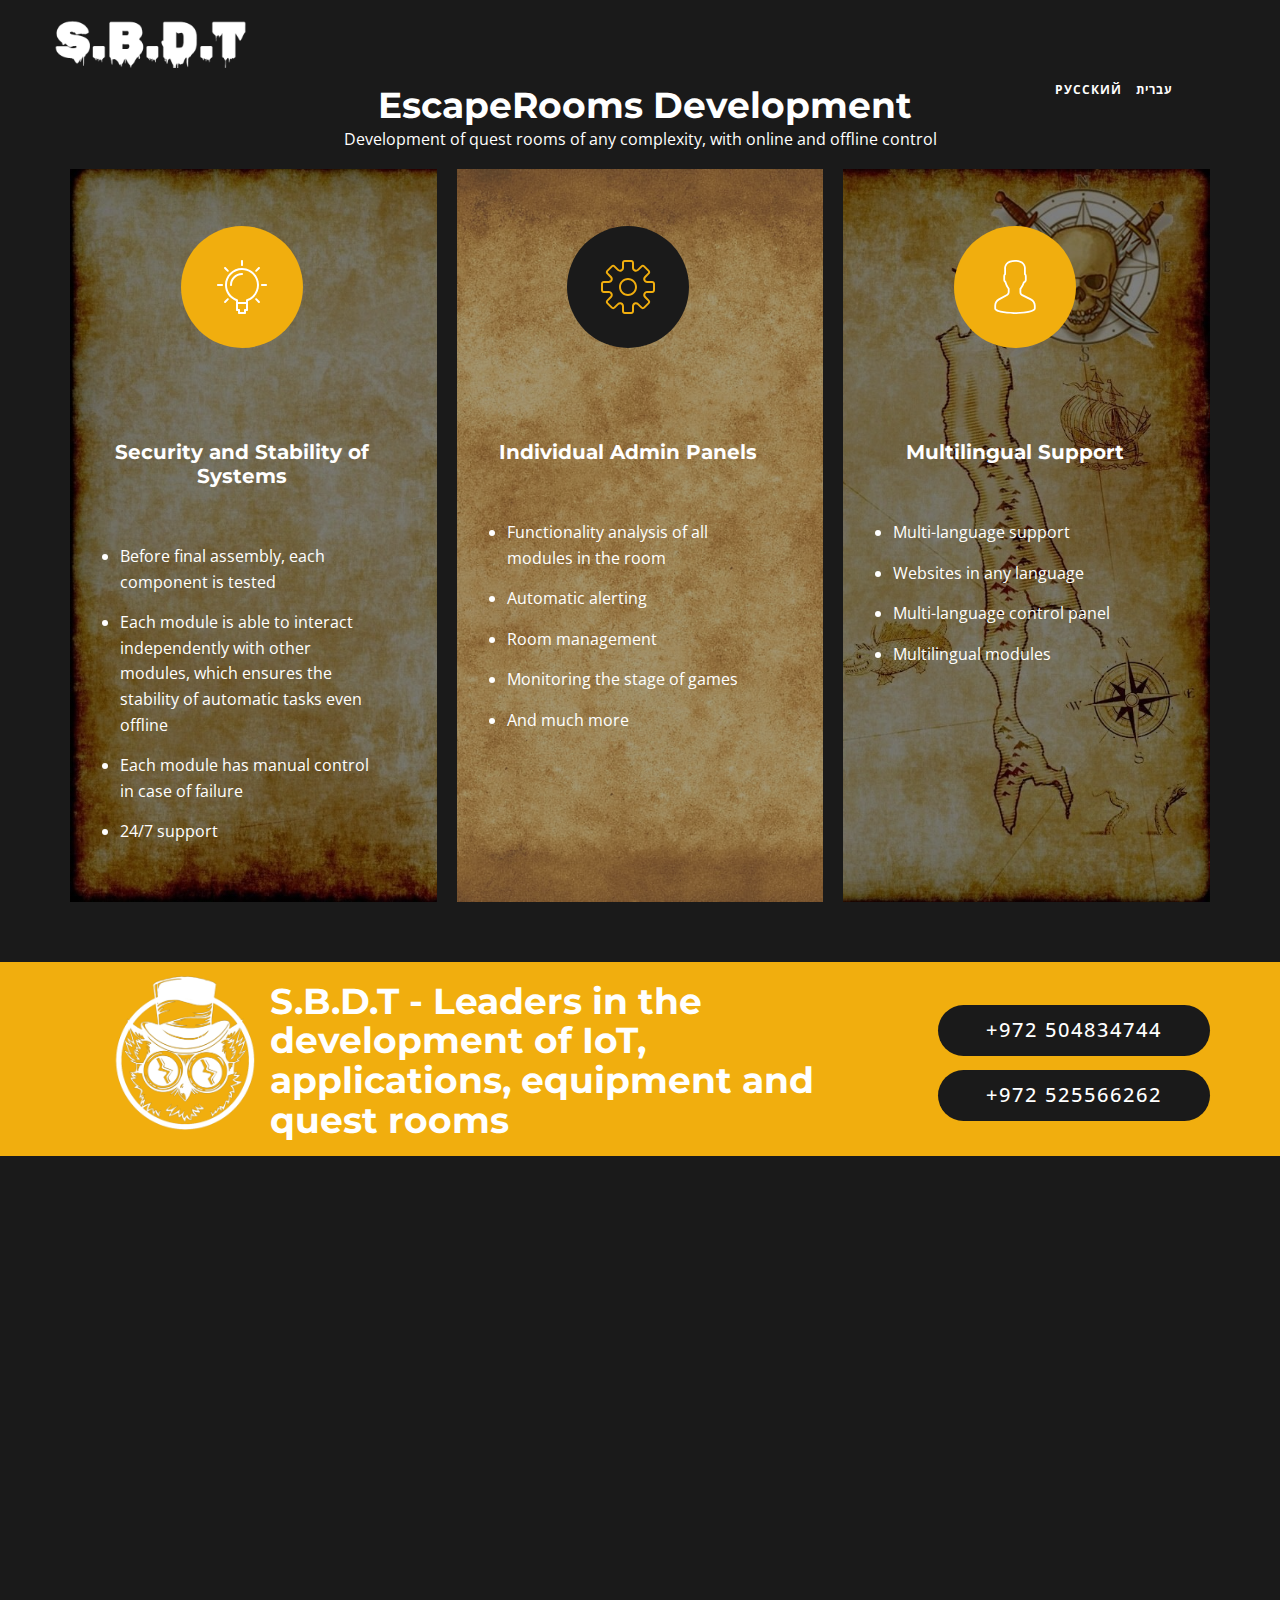
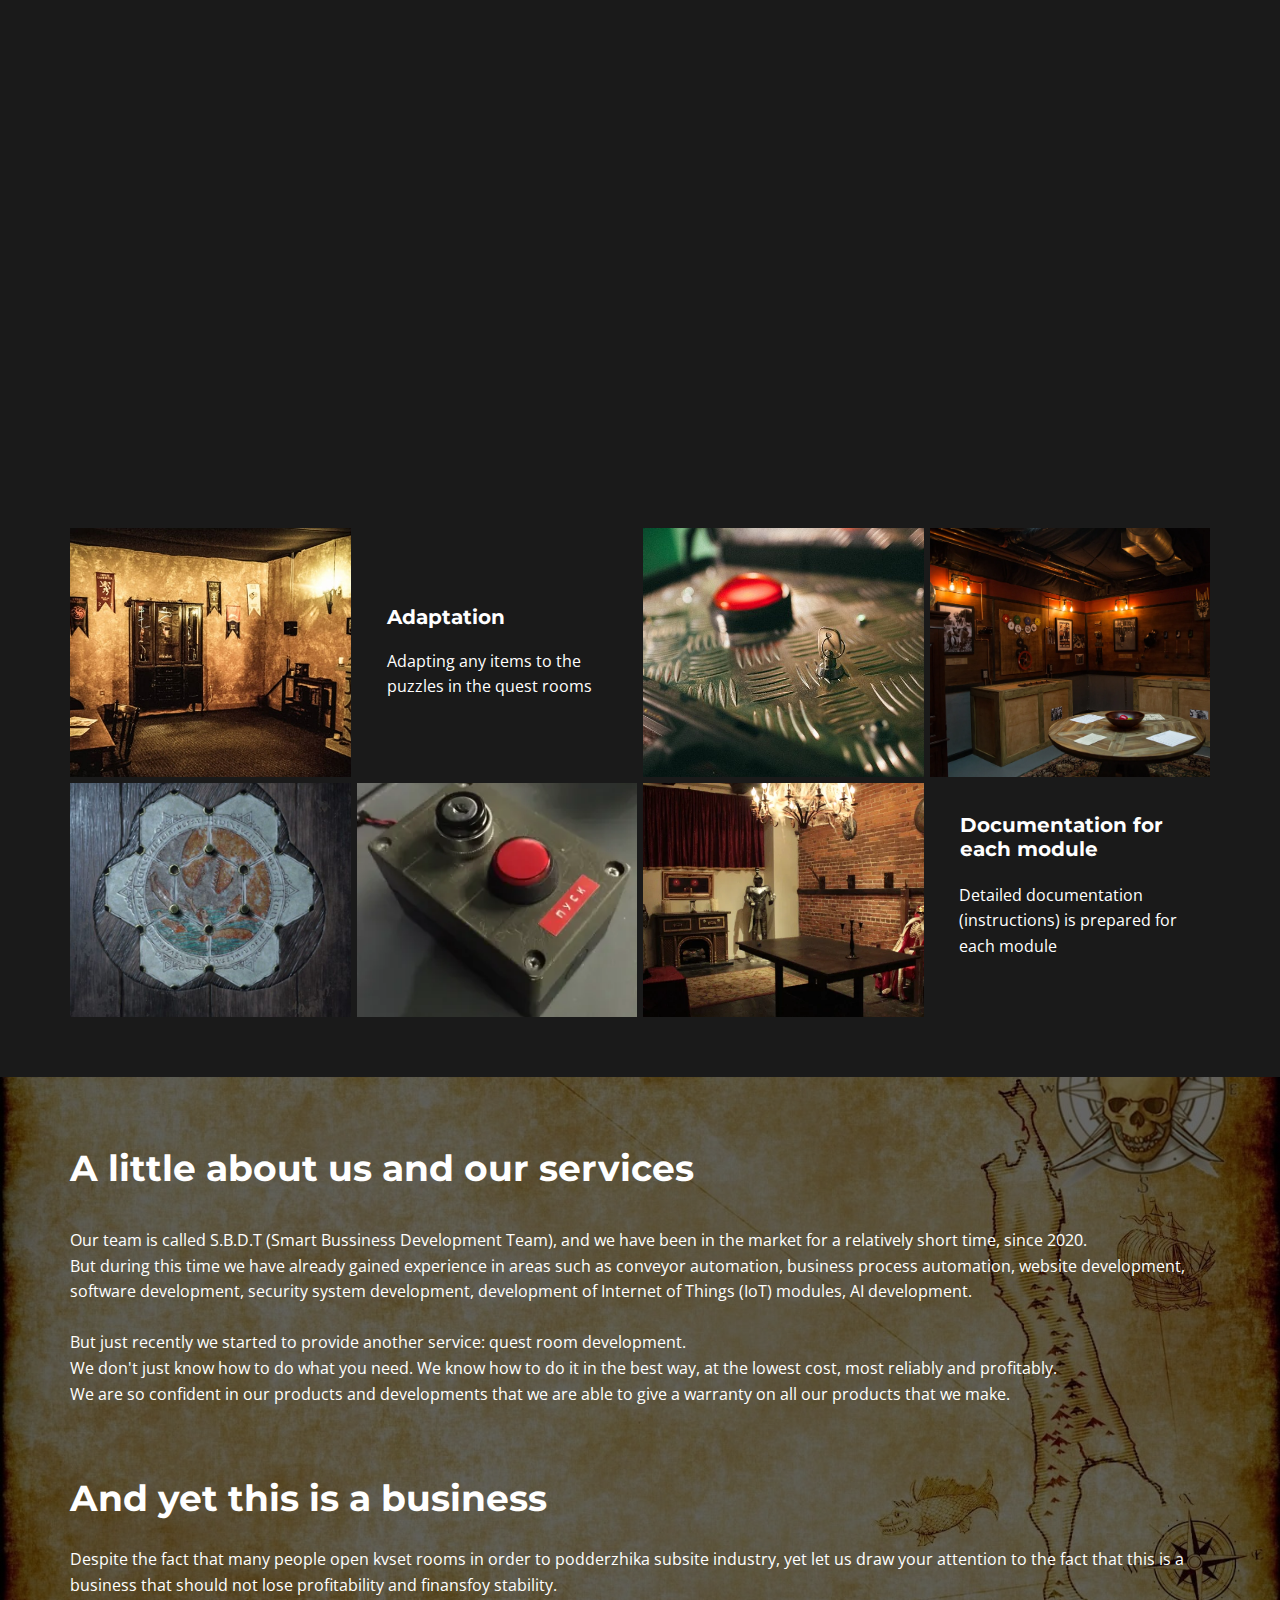
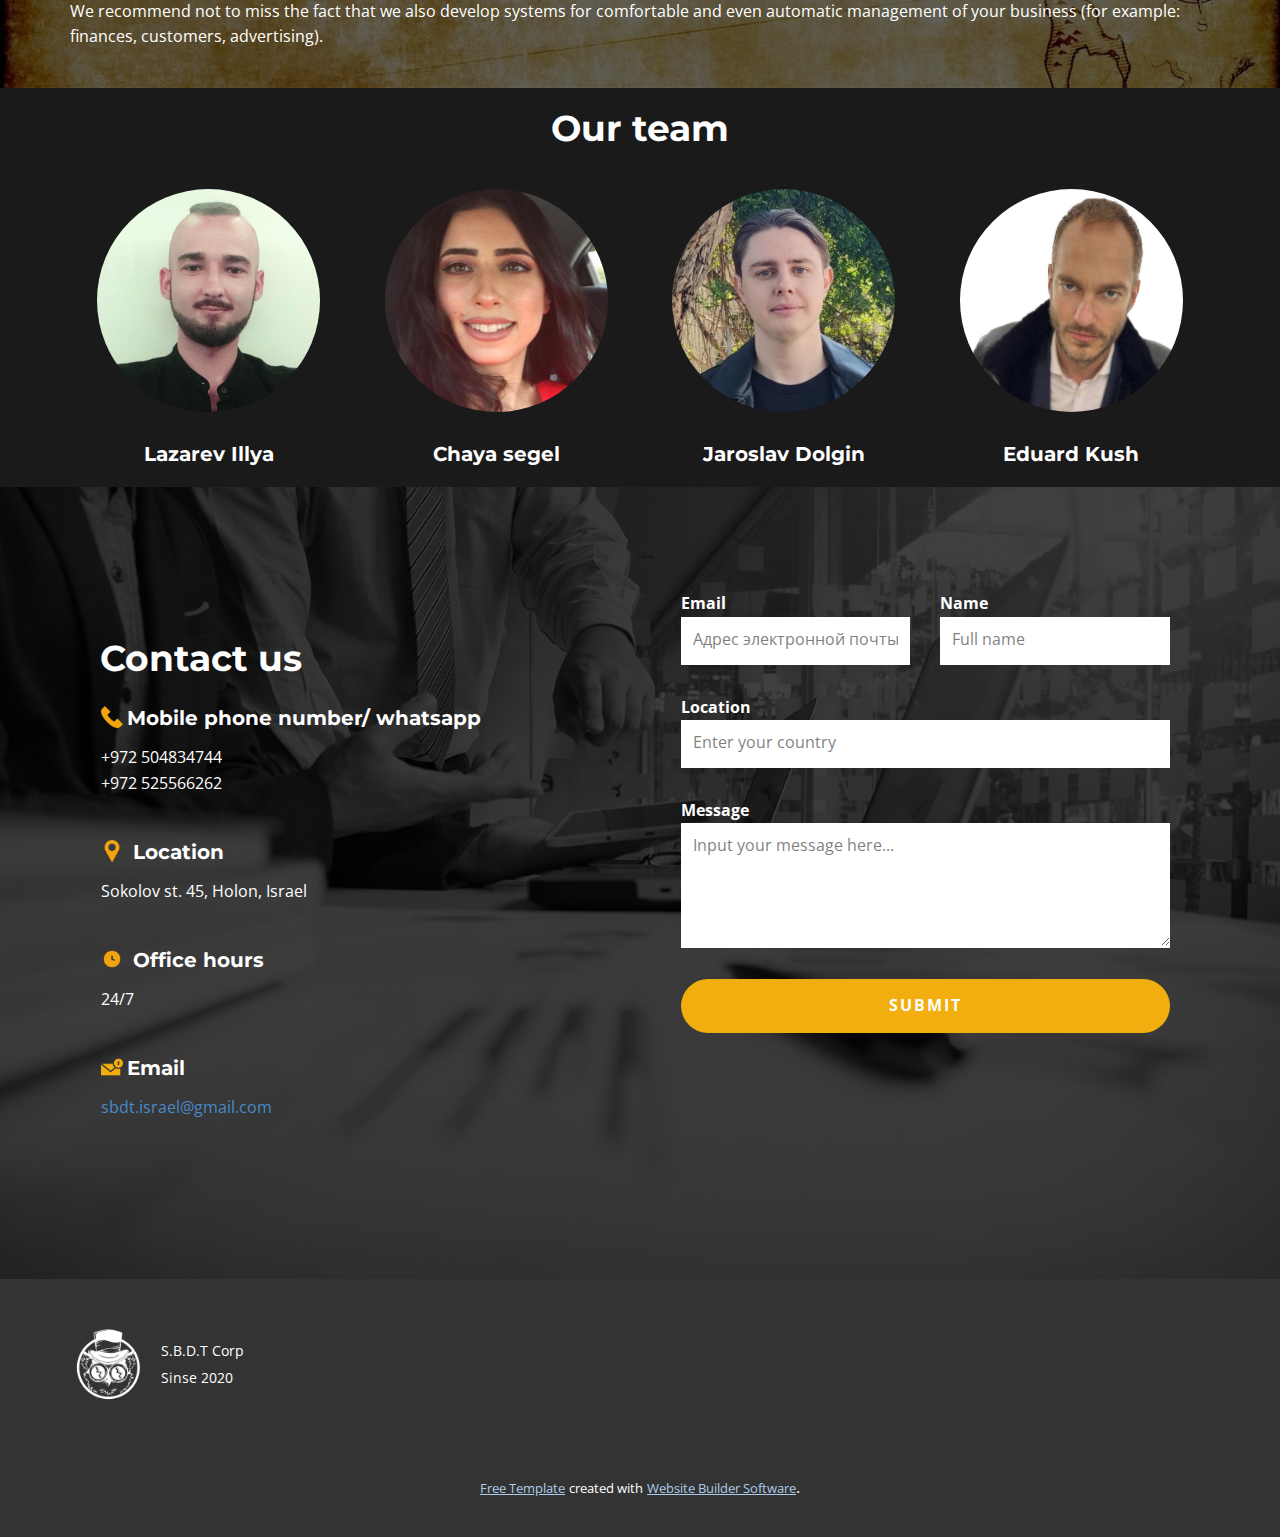
==== commit 59e84528: "Add files via upload" ====
--- a/en.html
+++ b/en.html
@@ -148,10 +148,14 @@
         <a href="/ru.html" class="u-active-none u-border-2 u-border-active-palette-2-dark-1 u-border-grey-10 u-border-hover-palette-2-base u-border-no-left u-border-no-right u-border-no-top u-bottom-left-radius-0 u-bottom-right-radius-0 u-btn u-button-style u-hover-none u-none u-radius-0 u-text-grey-5 u-text-hover-palette-2-base u-top-left-radius-0 u-top-right-radius-0 u-btn-1">Русский</a>
         <a href="/he.html" class="u-active-none u-border-2 u-border-active-palette-2-dark-1 u-border-grey-5 u-border-hover-palette-2-base u-border-no-left u-border-no-right u-border-no-top u-btn u-button-style u-hover-none u-none u-text-grey-5 u-text-hover-palette-2-base u-btn-2">עברית</a>
         <h2 class="u-align-center u-custom-font u-font-montserrat u-text u-text-default u-text-1">&nbsp;EscapeRooms Development</h2>
+        <div class="u-clearfix u-group-elements u-group-elements-1">
+          <a href="https://s-b-d-t.github.com/escape-he" class="u-border-none u-btn u-button-style u-hover-grey-5 u-none u-btn-3">עברית</a>
+          <a href="https://s-b-d-t.github.io/escape" class="u-border-none u-btn u-button-style u-hover-grey-10 u-none u-btn-4"> &nbsp;​Русский</a>
+        </div>
         <p class="u-align-center u-text u-text-2"> Development of quest rooms of any complexity, with online and offline control</p>
         <div class="u-expanded-width u-list u-list-1">
           <div class="u-repeater u-repeater-1">
-            <div class="u-container-align-center u-container-style u-custom-item u-image u-list-item u-repeater-item u-shading u-image-1" data-image-width="1600" data-image-height="1000">
+            <div class="u-container-align-center-lg u-container-align-center-xl u-container-style u-custom-item u-image u-list-item u-repeater-item u-shading u-image-1" data-image-width="1600" data-image-height="1000">
               <div class="u-container-layout u-similar-container u-container-layout-1"><span class="u-align-center u-custom-item u-icon u-icon-circle u-palette-3-base u-text-white u-icon-1"><svg class="u-svg-link" preserveAspectRatio="xMidYMin slice" viewBox="0 0 54 54" style=""><use xmlns:xlink="http://www.w3.org/1999/xlink" xlink:href="#svg-997c"></use></svg><svg class="u-svg-content" viewBox="0 0 54 54" x="0px" y="0px" id="svg-997c" style="enable-background:new 0 0 54 54;"><g><path d="M27,8c-9.374,0-17,7.626-17,17c0,7.112,4.391,13.412,11,15.9V50c0,0.553,0.447,1,1,1h1v2c0,0.553,0.447,1,1,1h6
 		c0.553,0,1-0.447,1-1v-2h1c0.553,0,1-0.447,1-1v-9.1c6.609-2.488,11-8.788,11-15.9C44,15.626,36.374,8,27,8z M30,49
 		c-0.553,0-1,0.447-1,1v2h-4v-2c0-0.553-0.447-1-1-1h-1v-5h8v5H30z M31.688,39.242C31.277,39.377,31,39.761,31,40.192V42h-8v-1.808
@@ -455,26 +459,26 @@
           <div class="u-repeater u-repeater-1">
             <div class="u-align-center u-container-align-center u-container-style u-list-item u-repeater-item u-list-item-1">
               <div class="u-container-layout u-similar-container u-container-layout-1">
-                <div class="u-image u-image-circle u-preserve-proportions u-image-1" alt="" data-image-width="1500" data-image-height="1000"></div>
+                <div class="u-image u-image-circle u-preserve-proportions u-image-1" alt="" data-image-width="1280" data-image-height="1178"></div>
                 <h6 class="u-align-center u-custom-font u-font-montserrat u-text u-text-default u-text-2">Lazarev Illya</h6>
               </div>
             </div>
             <div class="u-align-center u-container-align-center u-container-style u-list-item u-repeater-item u-list-item-2">
               <div class="u-container-layout u-similar-container u-container-layout-2">
-                <div class="u-image u-image-circle u-preserve-proportions u-image-2" alt="" data-image-width="1500" data-image-height="1000"></div>
+                <div class="u-image u-image-circle u-preserve-proportions u-image-2" alt="" data-image-width="1080" data-image-height="1214"></div>
                 <h6 class="u-align-center u-custom-font u-font-montserrat u-text u-text-default u-text-3">Chaya segel</h6>
               </div>
             </div>
             <div class="u-align-center u-container-align-center u-container-style u-list-item u-repeater-item u-list-item-3">
               <div class="u-container-layout u-similar-container u-container-layout-3">
-                <div class="u-image u-image-circle u-preserve-proportions u-image-3" alt="" data-image-width="1500" data-image-height="1000"></div>
+                <div class="u-image u-image-circle u-preserve-proportions u-image-3" alt="" data-image-width="1080" data-image-height="1099"></div>
                 <h6 class="u-align-center u-custom-font u-font-montserrat u-text u-text-default u-text-4">Jaroslav Dolgin</h6>
               </div>
             </div>
             <div class="u-align-center u-container-align-center u-container-style u-list-item u-repeater-item u-list-item-4">
               <div class="u-container-layout u-similar-container u-container-layout-4">
-                <div class="u-image u-image-circle u-preserve-proportions u-image-4" alt="" data-image-width="1500" data-image-height="1001"></div>
-                <h6 class="u-align-center u-custom-font u-font-montserrat u-text u-text-default u-text-5">Moskow...</h6>
+                <div class="u-image u-image-circle u-preserve-proportions u-image-4" alt="" data-image-width="911" data-image-height="985"></div>
+                <h6 class="u-align-center u-custom-font u-font-montserrat u-text u-text-default u-text-5">Eduard Kush</h6>
               </div>
             </div>
           </div>
@@ -566,7 +570,7 @@
     </section>
     
     
-    <footer class="u-align-center u-clearfix u-footer u-grey-80 u-footer" id="sec-977c"><div class="u-clearfix u-sheet u-valign-middle-lg u-valign-middle-md u-valign-middle-sm u-valign-middle-xs u-sheet-1">
+    <footer class="u-align-center u-clearfix u-footer u-grey-80 u-footer" id="sec-977c"><div class="u-clearfix u-sheet u-sheet-1">
         <img class="u-image u-image-contain u-image-default u-preserve-proportions u-image-1" src="/images/IMG22.png" alt="" data-image-width="776" data-image-height="767">
         <p class="u-align-left u-small-text u-text u-text-variant u-text-1">S.B.D.T Corp</p>
         <p class="u-align-left u-small-text u-text u-text-variant u-text-2">Sinse 2020</p>
--- a/nicepage.css
+++ b/nicepage.css
@@ -41133,13 +41133,13 @@
 /*end-variables sitestylecss*/
  .u-header {
   background-image: none;
-  min-height: 88px;
+  min-height: 72px;
 }
 
 .u-header .u-image-1 {
   width: 245px;
   height: 47px;
-  margin: 20px auto 0 calc(((100% - 1140px) / 2) + -102px);
+  margin: 20px auto 0 28px;
 }
 
 .u-header .u-logo-image-1 {
@@ -41148,7 +41148,7 @@
 }
 
 .u-header .u-menu-1 {
-  margin: -46px 33px 35px auto;
+  margin: -46px auto 19px 1337px;
 }
 
 .u-header .u-nav-1 {
@@ -41160,59 +41160,52 @@
 }
 @media (max-width: 1199px) {
    .u-header {
-    min-height: 89px;
+    min-height: 77px;
   }
 
   .u-header .u-image-1 {
-    margin-top: 24px;
-    margin-left: calc(((100% - 940px) / 2) + -61px);
+    margin-left: 28px;
   }
 
   .u-header .u-menu-1 {
-    margin-top: -50px;
-    margin-bottom: 35px;
+    width: auto;
+    margin: -42px calc(((100% - 940px) / 2)) 20px auto;
   }
 }
 @media (max-width: 991px) {
-   .u-header {
-    min-height: 93px;
-  }
-
-  .u-header .u-image-1 {
-    margin-left: calc(((100% - 720px) / 2) + -61px);
-  }
-
   .u-header .u-menu-1 {
-    margin-bottom: 40px;
+    margin-right: calc(((100% - 720px) / 2));
   }
 }
 @media (max-width: 767px) {
    .u-header {
-    min-height: 72px;
+    min-height: 67px;
   }
 
   .u-header .u-image-1 {
     margin-top: 18px;
-    margin-left: calc(((100% - 540px) / 2) + -59px);
+    margin-left: calc(((100% - 540px) / 2) + -23px);
   }
 
   .u-header .u-menu-1 {
-    margin-top: -44px;
-    margin-bottom: 19px;
+    margin-top: -39px;
+    margin-right: calc(((100% - 540px) / 2));
+    margin-bottom: 10px;
   }
 }
 @media (max-width: 575px) {
    .u-header {
-    min-height: 93px;
+    min-height: 64px;
   }
 
   .u-header .u-image-1 {
-    margin-left: calc(((100% - 340px) / 2) + -64px);
+    margin-left: calc(((100% - 340px) / 2) + -23px);
   }
 
   .u-header .u-menu-1 {
-    margin-right: calc(((100% - 340px) / 2) + -17px);
-    margin-bottom: 40px;
+    margin-top: -39px;
+    margin-right: calc(((100% - 340px) / 2));
+    margin-bottom: 6px;
   }
 }
  .u-footer {
@@ -41220,7 +41213,7 @@
 }
 
 .u-footer .u-sheet-1 {
-  min-height: 146px;
+  min-height: 160px;
 }
 
 .u-footer .u-image-1 {
@@ -41234,82 +41227,64 @@
 }
 
 .u-footer .u-text-2 {
-  margin: 4px 632px 36px 91px;
+  margin: 4px 632px 50px 91px;
 }
 @media (max-width: 1199px) {
-  .u-footer .u-sheet-1 {
-    min-height: 94px;
-  }
-
   .u-footer .u-image-1 {
     width: 76px;
     height: 75px;
-    margin-top: 10px;
   }
 
   .u-footer .u-text-1 {
     width: auto;
-    margin-top: -59px;
-    margin-right: 447px;
-    margin-left: 76px;
+    margin-top: -56px;
+    margin-right: 448px;
+    margin-left: 75px;
   }
 
   .u-footer .u-text-2 {
     width: auto;
-    margin: 6px 447px 20px 76px;
+    margin-top: -1px;
+    margin-right: 448px;
+    margin-left: 75px;
   }
 }
 @media (max-width: 991px) {
-  .u-footer .u-sheet-1 {
-    min-height: 120px;
-  }
-
-  .u-footer .u-image-1 {
-    margin-top: 23px;
-  }
-
   .u-footer .u-text-1 {
-    margin-top: -59px;
-    margin-right: 206px;
-    margin-left: 97px;
+    margin-top: -57px;
+    margin-right: 227px;
+    margin-left: 76px;
   }
 
   .u-footer .u-text-2 {
-    margin: 0 206px 38px 97px;
+    margin-top: 0;
+    margin-right: 227px;
+    margin-left: 76px;
   }
 }
 @media (max-width: 767px) {
-  .u-footer .u-sheet-1 {
-    min-height: 97px;
-  }
-
   .u-footer .u-text-1 {
-    margin-right: 36px;
-    margin-left: 87px;
+    margin-top: -54px;
+    margin-right: 46px;
+    margin-left: 77px;
   }
 
   .u-footer .u-text-2 {
-    margin-right: 36px;
-    margin-left: 87px;
+    margin-top: 1px;
+    margin-right: 47px;
+    margin-bottom: 46px;
   }
 }
 @media (max-width: 575px) {
-  .u-footer .u-sheet-1 {
-    min-height: 124px;
-  }
-
-  .u-footer .u-image-1 {
-    margin-top: 25px;
-  }
-
   .u-footer .u-text-1 {
-    margin-top: -69px;
-    margin-right: -86px;
-    margin-left: 86px;
+    margin-top: -54px;
+    margin-right: -76px;
+    margin-left: 76px;
   }
 
   .u-footer .u-text-2 {
-    margin: 10px -86px 40px 86px;
+    margin-right: -77px;
+    margin-left: 77px;
   }
 }
 
--- a/en.css
+++ b/en.css
@@ -26,9 +26,35 @@
   margin: 465px auto 0;
 }
 
+.u-section-1 .u-group-elements-1 {
+  width: 129px;
+  min-height: 19px;
+  margin: -46px 30px 0 auto;
+}
+
+.u-section-1 .u-btn-3 {
+  font-size: 0.75rem;
+  letter-spacing: 1px;
+  border-style: none;
+  font-weight: 700;
+  text-transform: uppercase;
+  margin: 0 0 0 auto;
+  padding: 0 7px;
+}
+
+.u-section-1 .u-btn-4 {
+  font-size: 0.75rem;
+  letter-spacing: 1px;
+  border-style: none;
+  text-transform: uppercase;
+  font-weight: 700;
+  margin: -19px 59px 0 0;
+  padding: 0;
+}
+
 .u-section-1 .u-text-2 {
   width: 654px;
-  margin: 1px auto 0;
+  margin: 28px auto 0;
 }
 
 .u-section-1 .u-list-1 {
@@ -123,7 +149,7 @@
 
 @media (max-width: 1199px) {
   .u-section-1 .u-sheet-1 {
-    min-height: 1143px;
+    min-height: 949px;
   }
 
   .u-section-1 .u-btn-1 {
@@ -143,16 +169,35 @@
 
 @media (max-width: 991px) {
   .u-section-1 .u-sheet-1 {
-    min-height: 1680px;
+    min-height: 1239px;
   }
 
   .u-section-1 .u-text-1 {
     font-size: 1.875rem;
   }
 
+  .u-section-1 .u-group-elements-1 {
+    width: 119px;
+    height: auto;
+    margin-top: -42px;
+    margin-right: -18px;
+  }
+
+  .u-section-1 .u-btn-4 {
+    margin-right: auto;
+  }
+
+  .u-section-1 .u-text-2 {
+    margin-top: 24px;
+  }
+
+  .u-section-1 .u-list-1 {
+    margin-bottom: 24px;
+  }
+
   .u-section-1 .u-repeater-1 {
     grid-template-columns: calc(50% - 10px) calc(50% - 10px);
-    min-height: 1315px;
+    min-height: 1054px;
   }
 
   .u-section-1 .u-container-layout-1 {
@@ -161,10 +206,20 @@
     padding-bottom: 30px;
   }
 
+  .u-section-1 .u-icon-1 {
+    margin-bottom: 0;
+  }
+
   .u-section-1 .u-text-3 {
-    margin-top: 216px;
-    margin-left: auto;
-    margin-right: auto;
+    margin-top: 33px;
+    margin-left: 1px;
+    margin-right: 1px;
+  }
+
+  .u-section-1 .u-text-4 {
+    margin-top: 24px;
+    margin-left: 1px;
+    margin-right: 1px;
   }
 
   .u-section-1 .u-image-2 {
@@ -177,14 +232,22 @@
     padding-bottom: 30px;
   }
 
+  .u-section-1 .u-icon-2 {
+    margin-bottom: 0;
+  }
+
   .u-section-1 .u-text-5 {
     width: auto;
-    margin-top: 216px;
+    margin-top: 33px;
+    margin-left: 1px;
+    margin-right: 1px;
   }
 
   .u-section-1 .u-text-6 {
     width: auto;
-    margin-right: 0;
+    margin-top: 24px;
+    margin-left: 1px;
+    margin-right: 1px;
   }
 
   .u-section-1 .u-container-layout-3 {
@@ -193,20 +256,52 @@
     padding-bottom: 30px;
   }
 
+  .u-section-1 .u-icon-3 {
+    margin-bottom: 0;
+  }
+
   .u-section-1 .u-text-7 {
     width: auto;
-    margin-top: 216px;
+    margin-top: 33px;
+    margin-left: 1px;
+    margin-right: 1px;
   }
 
   .u-section-1 .u-text-8 {
     width: auto;
-    margin-right: 0;
+    margin-top: 24px;
+    margin-left: 1px;
+    margin-right: 1px;
   }
 }
 
 @media (max-width: 767px) {
+  .u-section-1 .u-sheet-1 {
+    min-height: 1848px;
+  }
+
+  .u-section-1 .u-text-1 {
+    width: auto;
+    margin-top: 487px;
+    margin-left: 44px;
+    margin-right: 44px;
+  }
+
+  .u-section-1 .u-group-elements-1 {
+    margin-top: -74px;
+    margin-right: auto;
+  }
+
   .u-section-1 .u-text-2 {
-    width: 540px;
+    width: auto;
+    margin-top: 55px;
+    margin-left: 0;
+    margin-right: 0;
+  }
+
+  .u-section-1 .u-list-1 {
+    margin-top: 13px;
+    margin-bottom: 42px;
   }
 
   .u-section-1 .u-repeater-1 {
@@ -219,25 +314,18 @@
     padding-right: 10px;
   }
 
-  .u-section-1 .u-icon-1 {
-    margin-bottom: 0;
-  }
-
   .u-section-1 .u-text-3 {
     margin-top: 93px;
   }
 
   .u-section-1 .u-text-4 {
     margin-top: 55px;
+    margin-right: 0;
   }
 
   .u-section-1 .u-container-layout-2 {
     padding-left: 10px;
     padding-right: 10px;
-  }
-
-  .u-section-1 .u-icon-2 {
-    margin-bottom: 0;
   }
 
   .u-section-1 .u-text-5 {
@@ -246,15 +334,12 @@
 
   .u-section-1 .u-text-6 {
     margin-top: 55px;
+    margin-right: 0;
   }
 
   .u-section-1 .u-container-layout-3 {
     padding-left: 10px;
     padding-right: 10px;
-  }
-
-  .u-section-1 .u-icon-3 {
-    margin-bottom: 0;
   }
 
   .u-section-1 .u-text-7 {
@@ -263,6 +348,7 @@
 
   .u-section-1 .u-text-8 {
     margin-top: 55px;
+    margin-right: 0;
   }
 }
 
@@ -273,10 +359,21 @@
 
   .u-section-1 .u-text-1 {
     font-size: 1.5rem;
+    margin-top: 497px;
+    margin-left: 0;
+    margin-right: 0;
+  }
+
+  .u-section-1 .u-group-elements-1 {
+    margin-top: -105px;
   }
 
   .u-section-1 .u-text-2 {
-    width: 340px;
+    margin-top: 86px;
+  }
+
+  .u-section-1 .u-list-1 {
+    margin-top: 21px;
   }
 
   .u-section-1 .u-repeater-1 {
@@ -1230,7 +1327,7 @@
 .u-section-6 .u-image-1 {
   height: 223px;
   width: 223px;
-  background-image: url("/images/successful-old-businessman-suit-glasses-looking-confident.jpg");
+  background-image: url("/images/photo1683672140.jpeg");
   background-position: 50% 50%;
   margin: 10px auto 0;
 }
@@ -1253,7 +1350,7 @@
 .u-section-6 .u-image-2 {
   height: 223px;
   width: 223px;
-  background-image: url("/images/fashionable-young-redhead-woman-with-braid-tattoo-shoulder-having-rest-indoors.jpg");
+  background-image: url("/images/photo1683672095.jpeg");
   background-position: 24.89% 50%;
   margin: 10px auto 0;
 }
@@ -1276,7 +1373,7 @@
 .u-section-6 .u-image-3 {
   height: 223px;
   width: 223px;
-  background-image: url("/images/business-sucessful-businessman-working-with-laptop-using-computer-smiling-standing.jpg");
+  background-image: url("/images/photo1683672120.jpeg");
   background-position: 50% 50%;
   margin: 10px auto 0;
 }
@@ -1299,7 +1396,7 @@
 .u-section-6 .u-image-4 {
   height: 223px;
   width: 223px;
-  background-image: url("/images/woman-sitting-sofa-with-laptop-legs.jpg");
+  background-image: url("/images/photo1683672155.jpeg");
   background-position: 50% 50%;
   margin: 10px auto 0;
 }
@@ -1331,6 +1428,10 @@
   .u-section-6 .u-container-layout-2 {
     padding-left: 9px;
     padding-right: 9px;
+  }
+
+  .u-section-6 .u-image-2 {
+    background-position: 50% 50%;
   }
 
   .u-section-6 .u-container-layout-3 {
